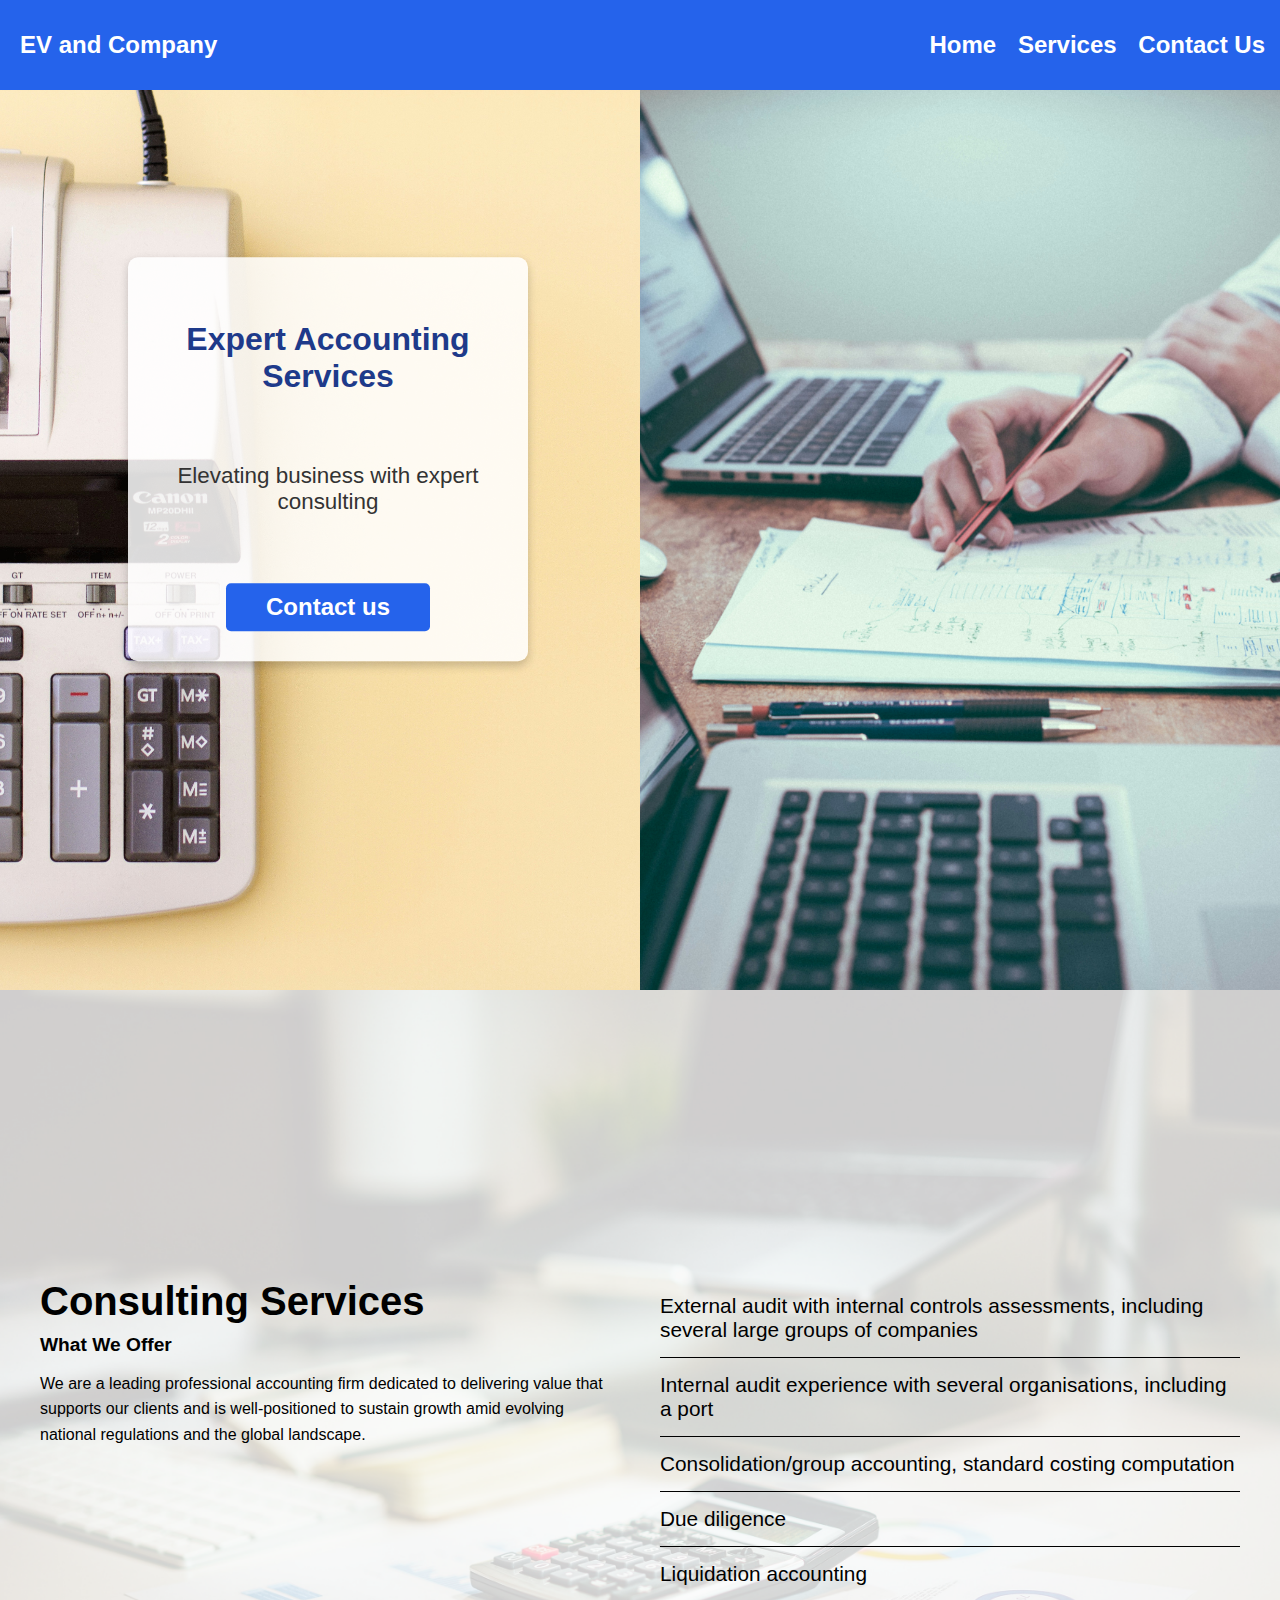
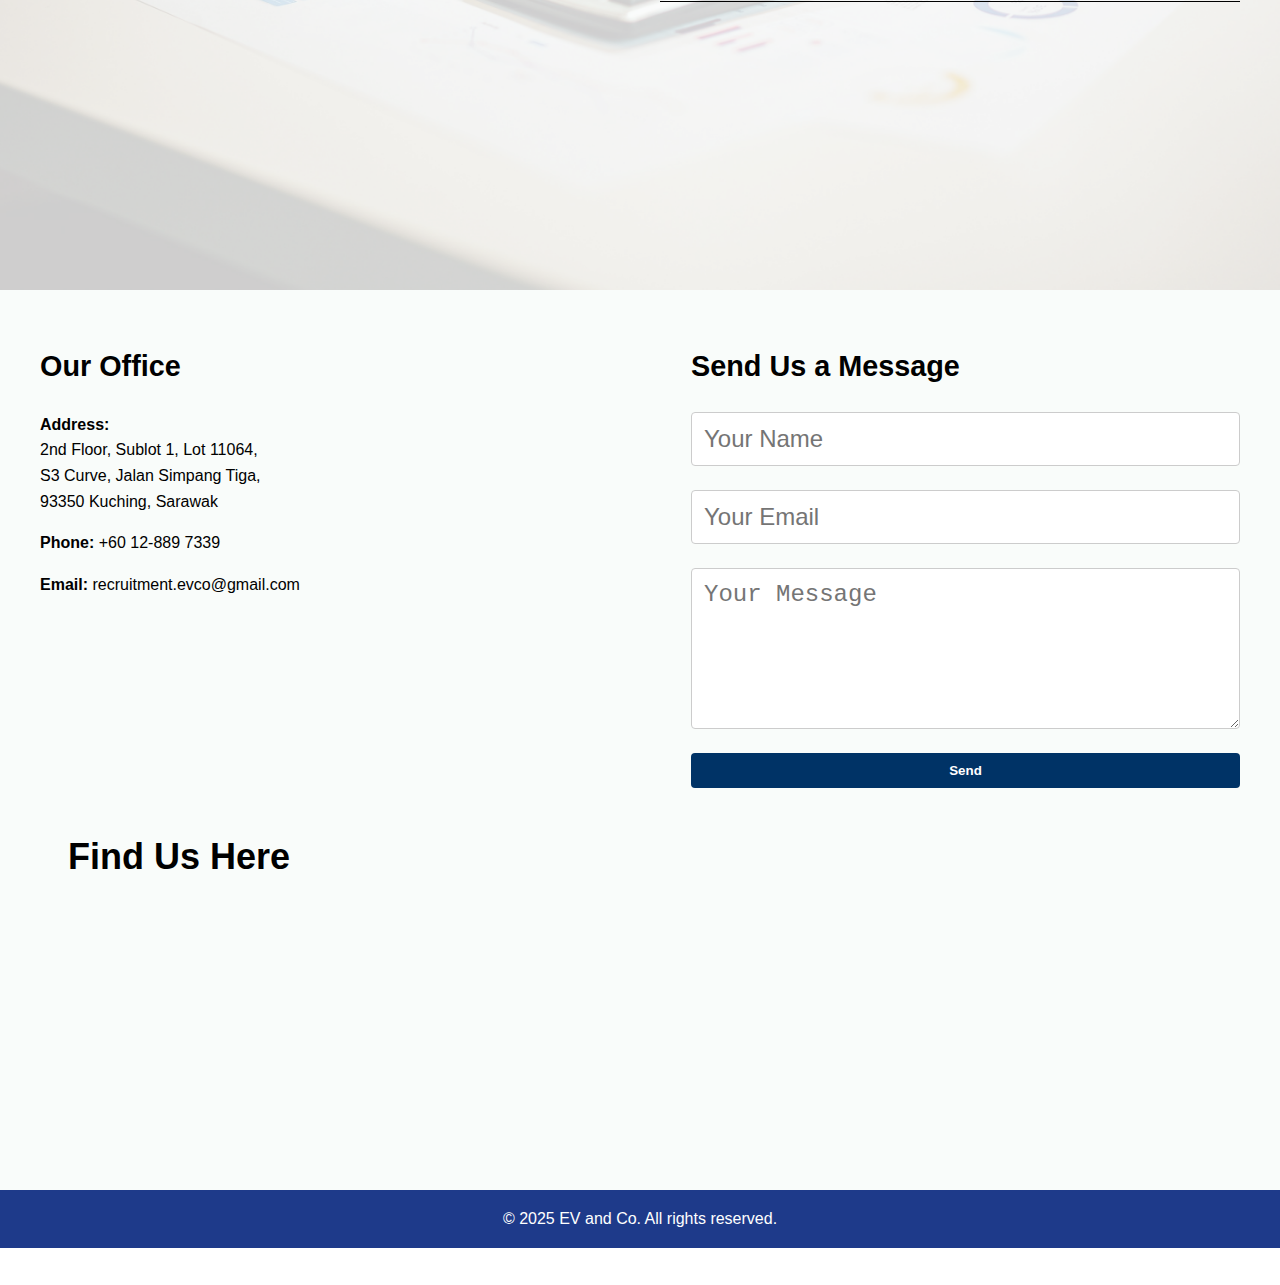
==== index.html @ e8ae7512 "Update index.html" ====
<!DOCTYPE html>
<html lang="en">
<head>
  <meta charset="UTF-8" />
  <meta name="viewport" content="width=device-width, initial-scale=1.0" />
  <title>EV and Co</title>
  <link rel="stylesheet" href="styles.css" />
</head>
<body>

<div class="header">
    <div class="brand">EV and Company</div>
    <div style="flex-grow: 1; display: flex; align-items: center; justify-content: center;"></div>
    <nav>
        <a href="#home" style="margin-right: 15px;">Home</a>
        <a href="#services" style="margin-right: 15px;">Services</a>
        <a href="#contact" style="margin-right: 15px;">Contact Us</a>
    </nav>
</div>

<div id="home" class="section section1">
    <div class="section1-content">
      <h1>Expert Accounting Services</h1>
      <p>Elevating business with expert consulting</p>
      <a href="#contact" class="button">Contact us</a>
    </div>
  </div>


<div id="services" class="section section2">

  <div class="services-container">
    <div class="services-left">
      <h2>Consulting Services</h2>
      <h4>What We Offer</h4>
      <p>
        We are a leading professional accounting firm dedicated to delivering value that supports our 
        clients and is well-positioned to sustain growth amid evolving national regulations and the global landscape.
      </p>
    </div>

    <div class="services-right">
      <div class="service-item">External audit with internal controls assessments, including several large groups of companies</div>
      <div class="service-item">Internal audit experience with several organisations, including a port</div>
      <div class="service-item">Consolidation/group accounting, standard costing computation</div>
      <div class="service-item">Due diligence</div>
      <div class="service-item">Liquidation accounting</div>
    </div>
  </div>
</div>

<div id="contact" class="section section3">
  <section class="contact-container">
    <div class="contact-info">
      <h2>Our Office</h2>
      <p><strong>Address:</strong><br>
      2nd Floor, Sublot 1, Lot 11064,<br>
      S3 Curve, Jalan Simpang Tiga,<br>
      93350 Kuching, Sarawak</p>
      <p><strong>Phone:</strong> +60 12-889 7339</p>
      <p><strong>Email:</strong> recruitment.evco@gmail.com</p>
    </div>

    <div class="contact-form">
      <h2>Send Us a Message</h2>
      <form target="_blank" action="https://formsubmit.co/734df38cb997b7d463768e163d2e20a8" method="POST">
        <!--honeypot-->
        <input type="text" name="_honey" style="display:none;">
        <!--disable captcha-->
        <input type="hidden" name="_next" value="/">
        
        <input type="hidden" name="_captcha" value="false">
        <input type="text" name="name" class="form-control" placeholder="Your Name" required>
        <input type="email" name="email" class="form-control" placeholder="Your Email" required>
        <textarea name="message" rows="5" class="form-control" placeholder="Your Message" required></textarea>
        <button type="submit">Send</button>
      </form>
    </div>
  </section>

  <section style="padding: 2em; width: 100%;">
    <h2>Find Us Here</h2>
    <iframe 
      src="https://www.google.com/maps/embed?pb=!1m18!1m12!1m3!1d3988.3783473060157!2d110.3546988!3d1.5393994000000002!2m3!1f0!2f0!3f0!3m2!1i1024!2i768!4f13.1!3m3!1m2!1s0x31fba79f5593677b%3A0x28e60240facee569!2sE.V.%20and%20Company%20Chartered%20Accountants%20(NF1266%20or%20Bnr%2099688)!5e0!3m2!1sen!2smy!4v1744379084674!5m2!1sen!2smy">
    </iframe>
  </section>
</div>


<div class="footer">
    &copy; 2025 EV and Co. All rights reserved.
</div>

</body>
</html>
---- styles.css ----
* {
      margin: 0;
      padding: 0;
      box-sizing: border-box;
    }

    body {
      font-family: sans-serif;
    }

    .header {
      height: 10vh;
      background-color: #2563eb; 
      color: white;
      align-items: center;
      display: flex; 
      justify-content: space-between; 
      font-size: 1.5rem;
      font-weight: bold;
    }
    .brand {
        font-weight: bold;
        margin-left: 20px;
      }
    .header nav a {
        color: white;
        text-decoration: none;
        font-size: 1.5rem;
    }
      
    .header nav a:hover {
        text-decoration: underline; 
    }


    .section {
      height: 100vh;
      display: flex;
      align-items: center;
      justify-content: center;
      font-size: 1.5rem;
    }

    .section1 {
        position: relative;
        height: 100vh;
        display: flex;
        align-items: center;
        justify-content: flex-start;
        overflow: hidden;
      }
      
      .section1::before,
      .section1::after {
        content: "";
        position: absolute;
        top: 0;
        width: 50%;
        height: 100%;
        background-size: cover;
        background-position: center;
        background-repeat: no-repeat;
        z-index: 0;
      }
      
      .section1::before {
        left: 0;
        background-image: url('img/calc.jpg');
      }
      
      .section1::after {
        right: 0;
        background-image: url('img/pic1.jpg');
      }
      
      .section1-content {
        position: absolute;
        left: 10%;
        top: 50%;
        transform: translateY(-70%);
        background-color: rgba(255, 255, 255, 0.85);
        padding: 30px;
        max-width: 400px;
        border-radius: 10px;
        box-shadow: 0 4px 10px rgba(0, 0, 0, 0.2);
        text-align: center;
        z-index: 1;
      }
      
      .section1-content h1 {
        font-size: 2rem;
        margin-top: 10%;
        margin-bottom: 20%;
        color: #1e3a8a;
      }
      
      .section1-content p {
        font-size: 1.4rem;
        margin-bottom: 20%;
        color: #333;
      }
      
      .section1-content a.button {
        display: inline-block;
        background-color: #2563eb;
        color: white;
        padding: 10px 40px;
        text-decoration: none;
        border-radius: 5px;
        font-weight: bold;
        transition: background-color 0.3s ease;
      }
      
      .section1-content a.button:hover {
        background-color: #1d4ed8;
      }
      

      .section2 {
        background-image: url('img/calc30.png');
        display: flex;
        background-size: cover;
        background-position: center;
        background-repeat: no-repeat;
        justify-content: center;
        padding: 60px 20px;
      }
      
      .services-container {
        display: flex;
        flex-wrap: wrap;
        max-width: 1200px;
        width: 100%;
        gap: 40px;
      }
      
      .services-left {
        flex: 1;
        min-width: 300px;
      }
      
      .services-left h2 {
        font-size: 2.5rem;
        margin-bottom: 10px;
      }
      
      .services-left h4 {
        margin-bottom: 15px;
        font-weight: 600;
        font-size: 1.2rem;
      }
      
      .services-left p {
        font-size: 1rem;
        line-height: 1.6;
      }
      
      .services-right {
        flex: 1;
        min-width: 300px;
        display: flex;
        flex-direction: column;
        justify-content: center;
      }
      
      .service-item {
        font-size: 1.3rem;
        font-weight: 500;
        padding: 15px 0;
        border-bottom: 1px solid #000;
      }

      .section3 {
        background-color: #f9fcfa;
        padding: 60px 20px;
        display: flex;
        flex-direction: column;
        align-items: center;
        justify-content: flex-start;
      }
      
      
      .contact-container {
        display: flex;
        flex-wrap: wrap;
        gap: 3em;
        max-width: 1200px;
        width: 100%;
        margin: 0 auto;
      }
      
      .contact-info {
        flex: 1;
        min-width: 300px;
      }
      
      .contact-info h2 {
        font-size: 1.8rem;
        margin-bottom: 1em;
      }
      
      .contact-info p {
        font-size: 1rem;
        line-height: 1.6;
        margin-bottom: 1em;
      }
      
      .contact-form {
        flex: 1;
        min-width: 300px;
        display: flex;
        flex-direction: column;
        align-items: flex-start;
        padding-left: 30px;
      }
      
      .contact-form h2 {
        font-size: 1.8rem;
        margin-bottom: 1em;
        align-self: flex-start;
      }
      
      .contact-form form {
        width: 100%;
        display: flex;
        flex-direction: column;
      }
      
      .contact-form input,
      .contact-form textarea {
        padding: 0.5em;
        margin-bottom: 1em;
        border: 1px solid #ccc;
        border-radius: 4px;
        font-size: 1em;
        width: 100%;
      }
      
      .contact-form button {
        padding: 0.75em;
        background-color: #003366;
        color: white;
        border: none;
        border-radius: 4px;
        font-weight: bold;
        cursor: pointer;
        transition: background-color 0.3s;
      }
      
      .contact-form button:hover {
        background-color: #00509e;
      }
      
      .section3 iframe {
        margin-top: 2em;
        border: 0;
        width: 100%;
        height: 300px;
      }

    .footer {
        text-align: center;
        padding: 20px;
        background-color: #1e3a8a; 
        color: white;
        font-size: 1rem;
      }
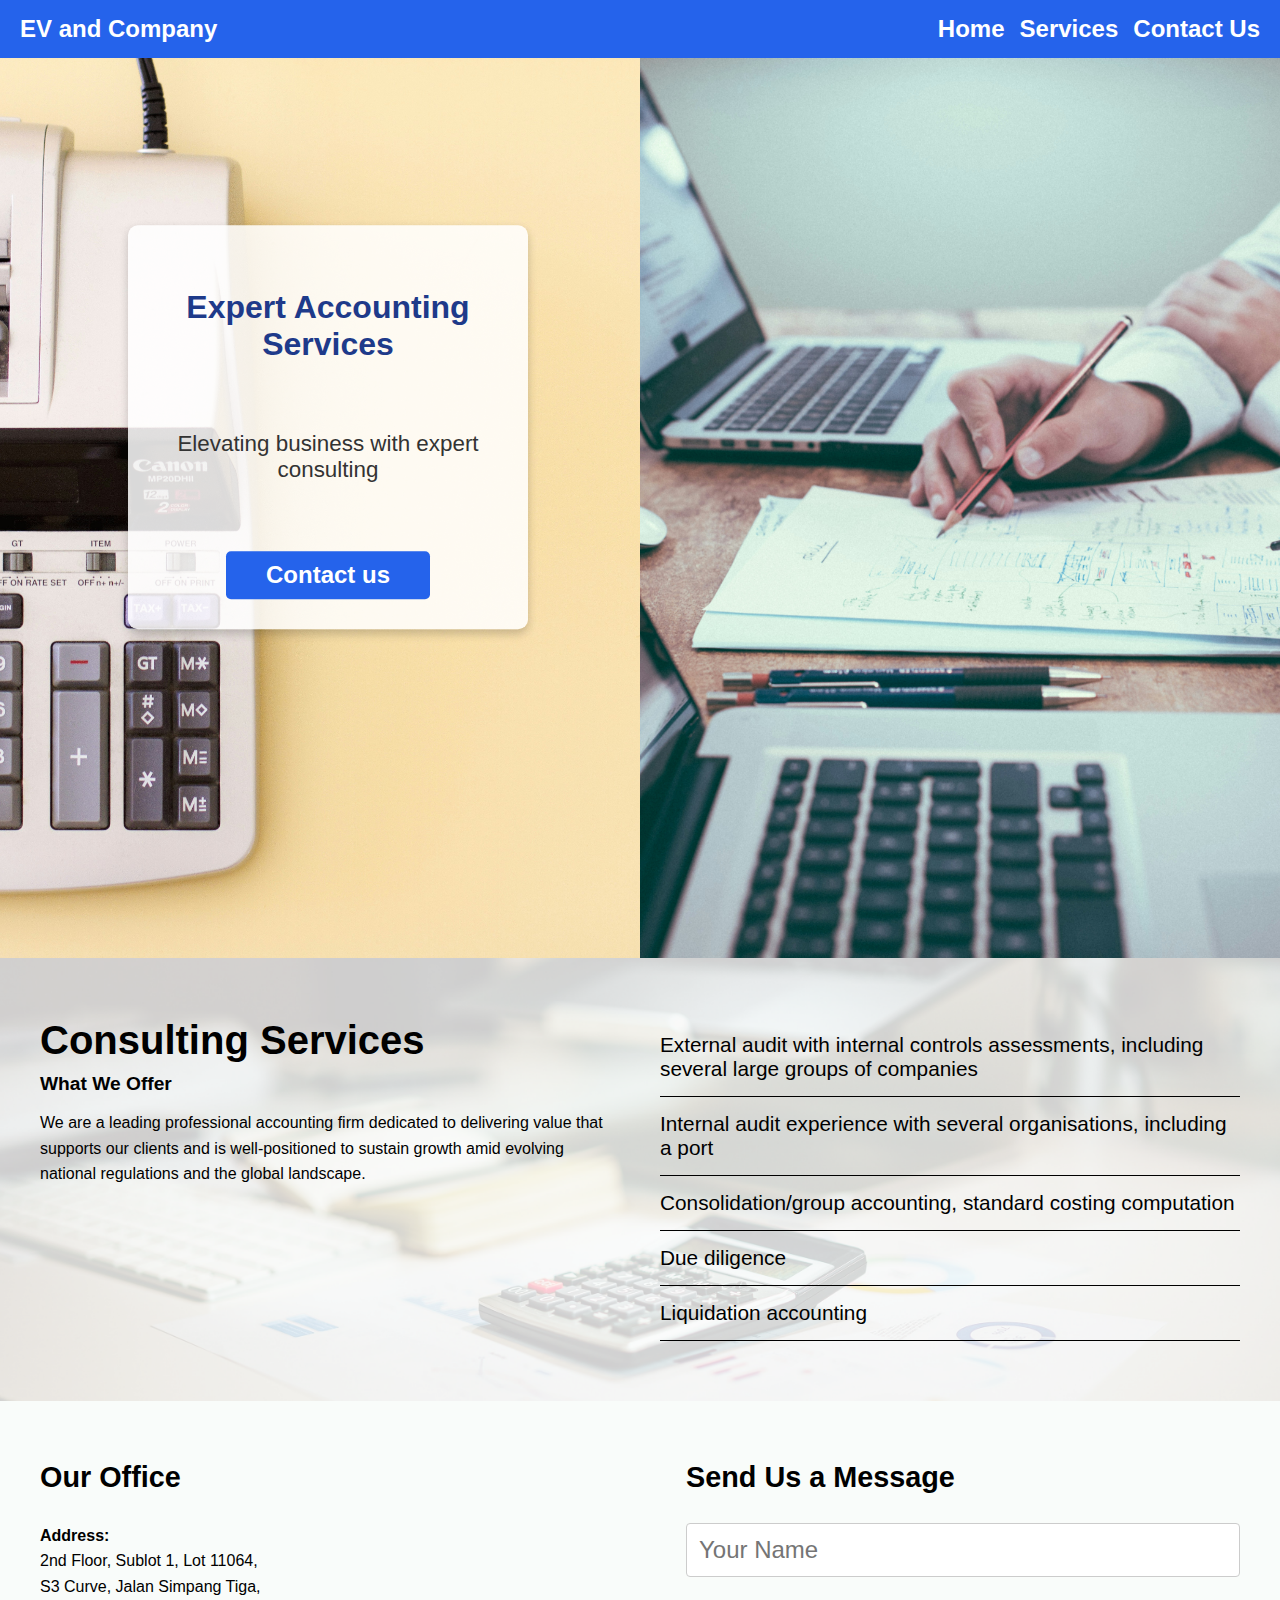
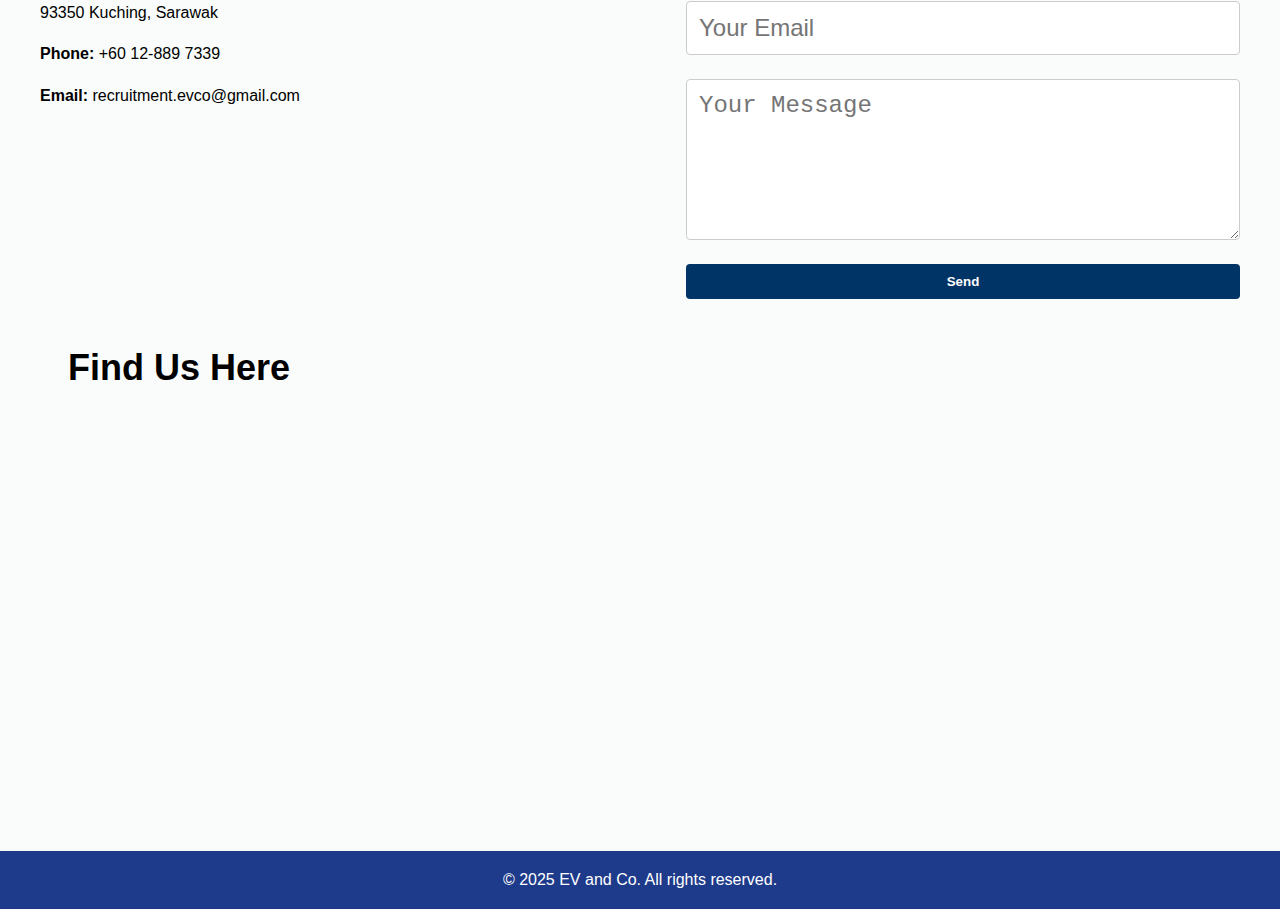
==== commit abd062e8: "Add files via upload" ====
--- a/index.html
+++ b/index.html
@@ -9,26 +9,25 @@
 <body>
 
 <div class="header">
-    <div class="brand">EV and Company</div>
-    <div style="flex-grow: 1; display: flex; align-items: center; justify-content: center;"></div>
-    <nav>
-        <a href="#home" style="margin-right: 15px;">Home</a>
-        <a href="#services" style="margin-right: 15px;">Services</a>
-        <a href="#contact" style="margin-right: 15px;">Contact Us</a>
-    </nav>
+  <div class="brand">EV and Company</div>
+  <input type="checkbox" id="menu-toggle" />
+  <label for="menu-toggle" class="menu-icon">&#9776;</label>
+  <nav class="navbar">
+    <a href="#home">Home</a>
+    <a href="#services">Services</a>
+    <a href="#contact">Contact Us</a>
+  </nav>
 </div>
 
 <div id="home" class="section section1">
-    <div class="section1-content">
-      <h1>Expert Accounting Services</h1>
-      <p>Elevating business with expert consulting</p>
-      <a href="#contact" class="button">Contact us</a>
-    </div>
+  <div class="section1-content">
+    <h1>Expert Accounting Services</h1>
+    <p>Elevating business with expert consulting</p>
+    <a href="#contact" class="button">Contact us</a>
   </div>
-
+</div>
 
 <div id="services" class="section section2">
-
   <div class="services-container">
     <div class="services-left">
       <h2>Consulting Services</h2>
@@ -38,7 +37,6 @@
         clients and is well-positioned to sustain growth amid evolving national regulations and the global landscape.
       </p>
     </div>
-
     <div class="services-right">
       <div class="service-item">External audit with internal controls assessments, including several large groups of companies</div>
       <div class="service-item">Internal audit experience with several organisations, including a port</div>
@@ -64,11 +62,8 @@
     <div class="contact-form">
       <h2>Send Us a Message</h2>
       <form target="_blank" action="https://formsubmit.co/734df38cb997b7d463768e163d2e20a8" method="POST">
-        <!--honeypot-->
         <input type="text" name="_honey" style="display:none;">
-        <!--disable captcha-->
-        <input type="hidden" name="_next" value="/">
-        
+        <input type="hidden" name="_next" value="https://hakimilolw.github.io/TestWEb/">
         <input type="hidden" name="_captcha" value="false">
         <input type="text" name="name" class="form-control" placeholder="Your Name" required>
         <input type="email" name="email" class="form-control" placeholder="Your Email" required>
@@ -86,9 +81,8 @@
   </section>
 </div>
 
-
 <div class="footer">
-    &copy; 2025 EV and Co. All rights reserved.
+  &copy; 2025 EV and Co. All rights reserved.
 </div>
 
 </body>
--- a/styles.css
+++ b/styles.css
@@ -1,269 +1,363 @@
-
-    * {
-      margin: 0;
-      padding: 0;
-      box-sizing: border-box;
-    }
-
-    body {
-      font-family: sans-serif;
-    }
-
-    .header {
-      height: 10vh;
-      background-color: #2563eb; 
-      color: white;
-      align-items: center;
-      display: flex; 
-      justify-content: space-between; 
-      font-size: 1.5rem;
-      font-weight: bold;
-    }
-    .brand {
-        font-weight: bold;
-        margin-left: 20px;
-      }
-    .header nav a {
-        color: white;
-        text-decoration: none;
-        font-size: 1.5rem;
-    }
-      
-    .header nav a:hover {
-        text-decoration: underline; 
-    }
-
-
-    .section {
-      height: 100vh;
-      display: flex;
-      align-items: center;
-      justify-content: center;
-      font-size: 1.5rem;
-    }
-
-    .section1 {
-        position: relative;
-        height: 100vh;
-        display: flex;
-        align-items: center;
-        justify-content: flex-start;
-        overflow: hidden;
-      }
-      
-      .section1::before,
-      .section1::after {
-        content: "";
-        position: absolute;
-        top: 0;
-        width: 50%;
-        height: 100%;
-        background-size: cover;
-        background-position: center;
-        background-repeat: no-repeat;
-        z-index: 0;
-      }
-      
-      .section1::before {
-        left: 0;
-        background-image: url('img/calc.jpg');
-      }
-      
-      .section1::after {
-        right: 0;
-        background-image: url('img/pic1.jpg');
-      }
-      
-      .section1-content {
-        position: absolute;
-        left: 10%;
-        top: 50%;
-        transform: translateY(-70%);
-        background-color: rgba(255, 255, 255, 0.85);
-        padding: 30px;
-        max-width: 400px;
-        border-radius: 10px;
-        box-shadow: 0 4px 10px rgba(0, 0, 0, 0.2);
-        text-align: center;
-        z-index: 1;
-      }
-      
-      .section1-content h1 {
-        font-size: 2rem;
-        margin-top: 10%;
-        margin-bottom: 20%;
-        color: #1e3a8a;
-      }
-      
-      .section1-content p {
-        font-size: 1.4rem;
-        margin-bottom: 20%;
-        color: #333;
-      }
-      
-      .section1-content a.button {
-        display: inline-block;
-        background-color: #2563eb;
-        color: white;
-        padding: 10px 40px;
-        text-decoration: none;
-        border-radius: 5px;
-        font-weight: bold;
-        transition: background-color 0.3s ease;
-      }
-      
-      .section1-content a.button:hover {
-        background-color: #1d4ed8;
-      }
-      
-
-      .section2 {
-        background-image: url('img/calc30.png');
-        display: flex;
-        background-size: cover;
-        background-position: center;
-        background-repeat: no-repeat;
-        justify-content: center;
-        padding: 60px 20px;
-      }
-      
-      .services-container {
-        display: flex;
-        flex-wrap: wrap;
-        max-width: 1200px;
-        width: 100%;
-        gap: 40px;
-      }
-      
-      .services-left {
-        flex: 1;
-        min-width: 300px;
-      }
-      
-      .services-left h2 {
-        font-size: 2.5rem;
-        margin-bottom: 10px;
-      }
-      
-      .services-left h4 {
-        margin-bottom: 15px;
-        font-weight: 600;
-        font-size: 1.2rem;
-      }
-      
-      .services-left p {
-        font-size: 1rem;
-        line-height: 1.6;
-      }
-      
-      .services-right {
-        flex: 1;
-        min-width: 300px;
-        display: flex;
-        flex-direction: column;
-        justify-content: center;
-      }
-      
-      .service-item {
-        font-size: 1.3rem;
-        font-weight: 500;
-        padding: 15px 0;
-        border-bottom: 1px solid #000;
-      }
-
-      .section3 {
-        background-color: #f9fcfa;
-        padding: 60px 20px;
-        display: flex;
-        flex-direction: column;
-        align-items: center;
-        justify-content: flex-start;
-      }
-      
-      
-      .contact-container {
-        display: flex;
-        flex-wrap: wrap;
-        gap: 3em;
-        max-width: 1200px;
-        width: 100%;
-        margin: 0 auto;
-      }
-      
-      .contact-info {
-        flex: 1;
-        min-width: 300px;
-      }
-      
-      .contact-info h2 {
-        font-size: 1.8rem;
-        margin-bottom: 1em;
-      }
-      
-      .contact-info p {
-        font-size: 1rem;
-        line-height: 1.6;
-        margin-bottom: 1em;
-      }
-      
-      .contact-form {
-        flex: 1;
-        min-width: 300px;
-        display: flex;
-        flex-direction: column;
-        align-items: flex-start;
-        padding-left: 30px;
-      }
-      
-      .contact-form h2 {
-        font-size: 1.8rem;
-        margin-bottom: 1em;
-        align-self: flex-start;
-      }
-      
-      .contact-form form {
-        width: 100%;
-        display: flex;
-        flex-direction: column;
-      }
-      
-      .contact-form input,
-      .contact-form textarea {
-        padding: 0.5em;
-        margin-bottom: 1em;
-        border: 1px solid #ccc;
-        border-radius: 4px;
-        font-size: 1em;
-        width: 100%;
-      }
-      
-      .contact-form button {
-        padding: 0.75em;
-        background-color: #003366;
-        color: white;
-        border: none;
-        border-radius: 4px;
-        font-weight: bold;
-        cursor: pointer;
-        transition: background-color 0.3s;
-      }
-      
-      .contact-form button:hover {
-        background-color: #00509e;
-      }
-      
-      .section3 iframe {
-        margin-top: 2em;
-        border: 0;
-        width: 100%;
-        height: 300px;
-      }
-
-    .footer {
-        text-align: center;
-        padding: 20px;
-        background-color: #1e3a8a; 
-        color: white;
-        font-size: 1rem;
-      }
-    +* {
+  margin: 0;
+  padding: 0;
+  box-sizing: border-box;
+}
+
+body {
+  font-family: sans-serif;
+}
+
+.header {
+  background-color: #2563eb; 
+  color: white;
+  align-items: center;
+  display: flex; 
+  justify-content: space-between; 
+  font-size: 1.5rem;
+  font-weight: bold;
+  padding: 15px 20px;
+  position: relative;
+}
+
+.brand {
+  font-weight: bold;
+}
+
+#menu-toggle {
+  display: none;
+}
+
+.menu-icon {
+  display: none;
+  font-size: 2rem;
+  cursor: pointer;
+}
+
+.navbar {
+  display: flex;
+  gap: 15px;
+}
+
+.navbar a {
+  color: white;
+  text-decoration: none;
+  font-size: 1.5rem;
+}
+
+.navbar a:hover {
+  text-decoration: underline; 
+}
+
+.section {
+  display: flex;
+  align-items: center;
+  justify-content: center;
+  font-size: 1.5rem;
+}
+
+.section1 {
+  position: relative;
+  height: 100vh;
+  display: flex;
+  align-items: center;
+  justify-content: flex-start;
+  overflow: hidden;
+}
+
+.section1::before,
+.section1::after {
+  content: "";
+  position: absolute;
+  top: 0;
+  width: 50%;
+  height: 100%;
+  background-size: cover;
+  background-position: center;
+  background-repeat: no-repeat;
+  z-index: 0;
+}
+
+.section1::before {
+  left: 0;
+  background-image: url('img/calc.jpg');
+}
+
+.section1::after {
+  right: 0;
+  background-image: url('img/pic1.jpg');
+}
+
+.section1-content {
+  position: absolute;
+  left: 10%;
+  top: 50%;
+  transform: translateY(-70%);
+  background-color: rgba(255, 255, 255, 0.85);
+  padding: 30px;
+  max-width: 400px;
+  border-radius: 10px;
+  box-shadow: 0 4px 10px rgba(0, 0, 0, 0.2);
+  text-align: center;
+  z-index: 1;
+}
+
+.section1-content h1 {
+  font-size: 2rem;
+  margin-top: 10%;
+  margin-bottom: 20%;
+  color: #1e3a8a;
+}
+
+.section1-content p {
+  font-size: 1.4rem;
+  margin-bottom: 20%;
+  color: #333;
+}
+
+.section1-content a.button {
+  display: inline-block;
+  background-color: #2563eb;
+  color: white;
+  padding: 10px 40px;
+  text-decoration: none;
+  border-radius: 5px;
+  font-weight: bold;
+  transition: background-color 0.3s ease;
+}
+
+.section1-content a.button:hover {
+  background-color: #1d4ed8;
+}
+
+.section2 {
+  background-image: url('img/calc30.png');
+  display: flex;
+  background-size: cover;
+  background-position: center;
+  background-repeat: no-repeat;
+  justify-content: center;
+  padding: 60px 20px;
+}
+
+.services-container {
+  display: flex;
+  flex-wrap: wrap;
+  max-width: 1200px;
+  width: 100%;
+  gap: 40px;
+}
+
+.services-left {
+  flex: 1;
+  min-width: 300px;
+}
+
+.services-left h2 {
+  font-size: 2.5rem;
+  margin-bottom: 10px;
+}
+
+.services-left h4 {
+  margin-bottom: 15px;
+  font-weight: 600;
+  font-size: 1.2rem;
+}
+
+.services-left p {
+  font-size: 1rem;
+  line-height: 1.6;
+}
+
+.services-right {
+  flex: 1;
+  min-width: 300px;
+  display: flex;
+  flex-direction: column;
+  justify-content: center;
+}
+
+.service-item {
+  font-size: 1.3rem;
+  font-weight: 500;
+  padding: 15px 0;
+  border-bottom: 1px solid #000;
+}
+
+.section3 {
+  background-color: #f9fcfa;
+  padding: 60px 20px;
+  display: flex;
+  flex-direction: column;
+  align-items: center;
+  justify-content: flex-start;
+}
+
+.contact-container {
+  display: flex;
+  flex-wrap: wrap;
+  gap: 3em;
+  max-width: 1200px;
+  width: 100%;
+  margin: 0 auto;
+}
+
+.contact-info {
+  flex: 1;
+  min-width: 300px;
+}
+
+.contact-info h2 {
+  font-size: 1.8rem;
+  margin-bottom: 1em;
+}
+
+.contact-info p {
+  font-size: 1rem;
+  line-height: 1.6;
+  margin-bottom: 1em;
+}
+
+.contact-form {
+  flex: 1;
+  min-width: 300px;
+  display: flex;
+  flex-direction: column;
+  align-items: flex-start;
+  padding-left: 20px;
+}
+
+.contact-form h2 {
+  font-size: 1.8rem;
+  margin-bottom: 1em;
+  align-self: flex-start;
+}
+
+.contact-form form {
+  width: 100%;
+  display: flex;
+  flex-direction: column;
+}
+
+.contact-form input,
+.contact-form textarea {
+  padding: 0.5em;
+  margin-bottom: 1em;
+  border: 1px solid #ccc;
+  border-radius: 4px;
+  font-size: 1em;
+  width: 100%;
+}
+
+.contact-form button {
+  padding: 0.75em;
+  background-color: #003366;
+  color: white;
+  border: none;
+  border-radius: 4px;
+  font-weight: bold;
+  cursor: pointer;
+  transition: background-color 0.3s;
+}
+
+.contact-form button:hover {
+  background-color: #00509e;
+}
+
+.section3 iframe {
+  margin-top: 2em;
+  border: 0;
+  width: 100%;
+  height: 300px;
+}
+
+.footer {
+  text-align: center;
+  padding: 20px;
+  background-color: #1e3a8a; 
+  color: white;
+  font-size: 1rem;
+}
+
+/* Responsive Styles */
+@media (max-width: 1024px) {
+  .section1-content {
+    left: 5%;
+    right: 5%;
+    transform: translateY(-50%);
+    max-width: 90%;
+    padding: 20px;
+  }
+
+  .services-container {
+    flex-direction: column;
+    align-items: center;
+  }
+
+  .contact-container {
+    flex-direction: column;
+  }
+
+  .contact-form {
+    padding-left: 0;
+  }
+
+  .section1::before,
+  .section1::after {
+    width: 100%;
+    height: 50%;
+  }
+
+  .section1::after {
+    top: auto;
+    bottom: 0;
+  }
+}
+
+@media (max-width: 768px) {
+  .menu-icon {
+    display: block;
+  }
+
+  .navbar {
+    display: none;
+    flex-direction: column;
+    background-color: #2563eb;
+    width: 100%;
+    text-align: center;
+    padding: 10px 0;
+  }
+
+  #menu-toggle:checked + .menu-icon + .navbar {
+    display: flex;
+  }
+
+  .navbar a {
+    padding: 10px;
+    border-top: 1px solid rgba(255, 255, 255, 0.2);
+    font-size: 1.2rem;
+  }
+}
+
+@media (max-width: 600px) {
+  .section1-content h1 {
+    font-size: 1.5rem;
+  }
+
+  .section1-content p {
+    font-size: 1rem;
+  }
+
+  .service-item {
+    font-size: 1rem;
+  }
+
+  .contact-info h2,
+  .contact-form h2 {
+    font-size: 1.5rem;
+  }
+
+  .footer {
+    font-size: 0.9rem;
+  }
+}
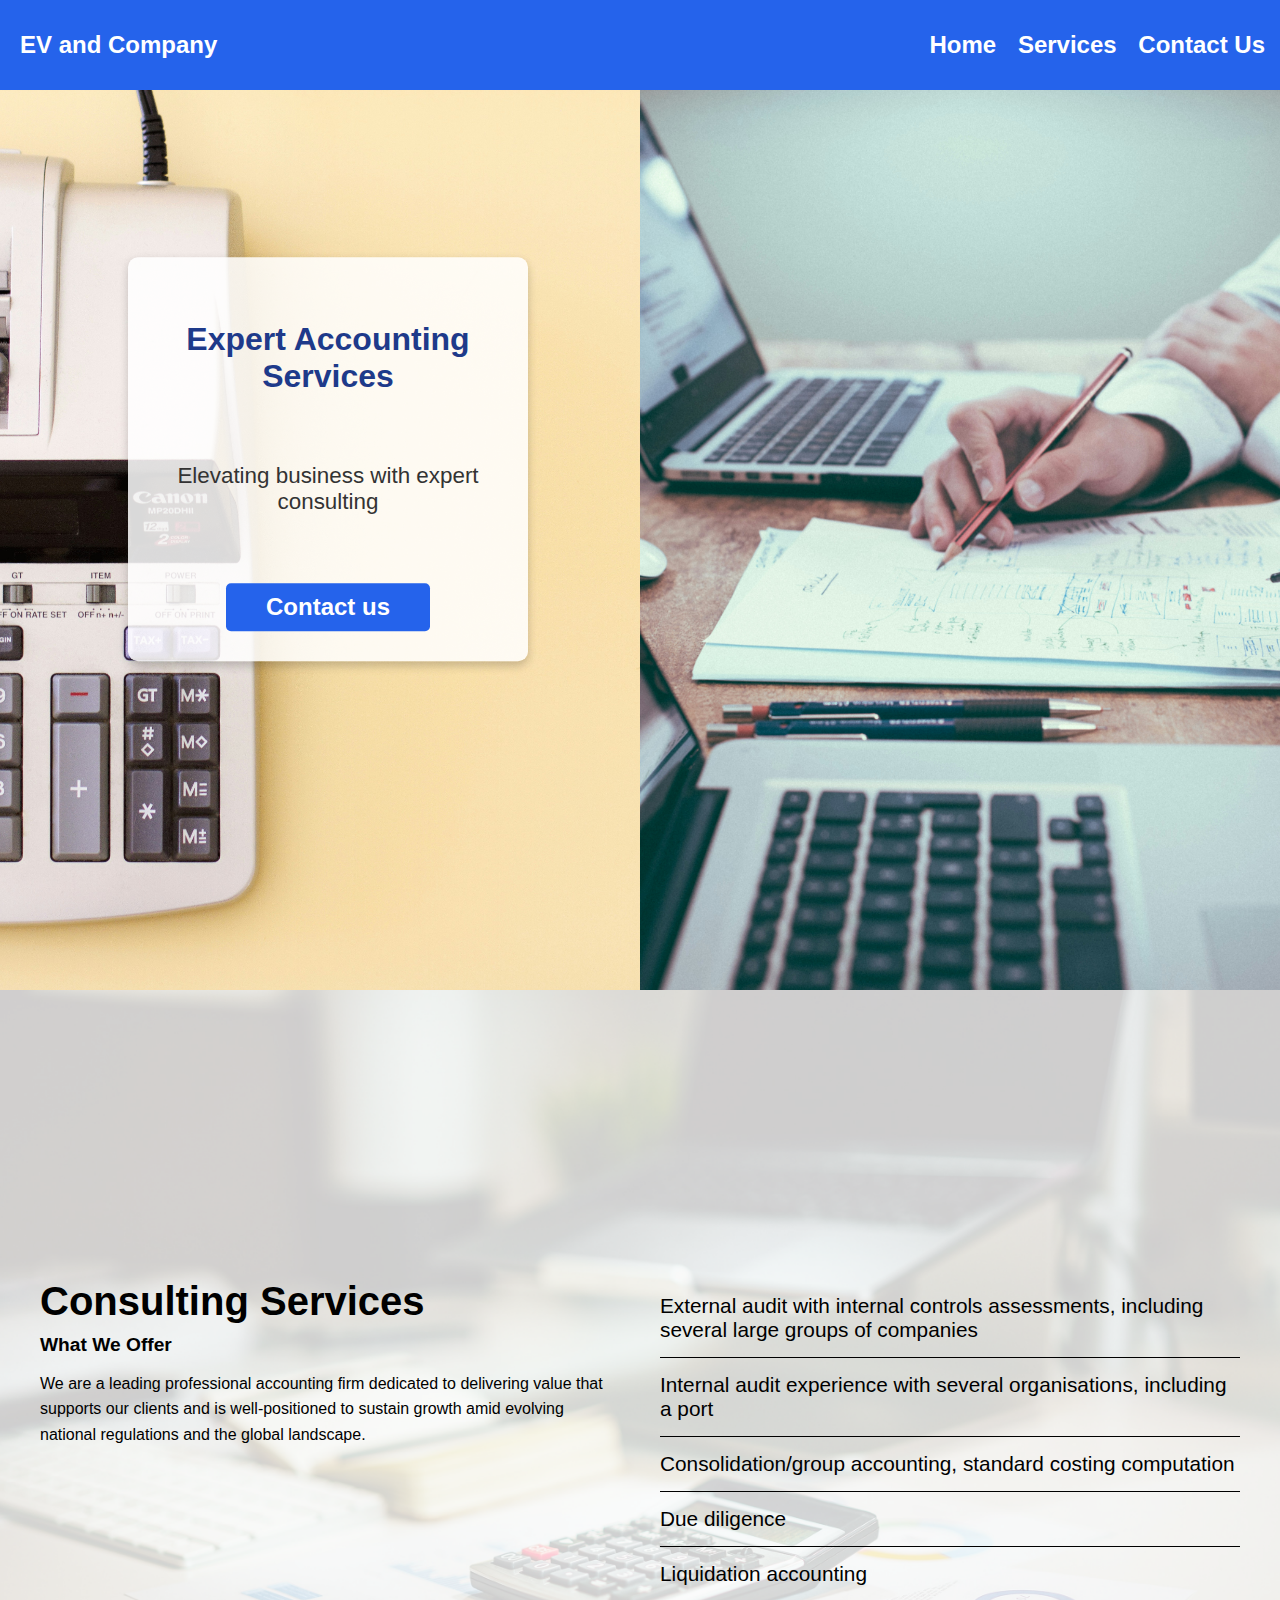
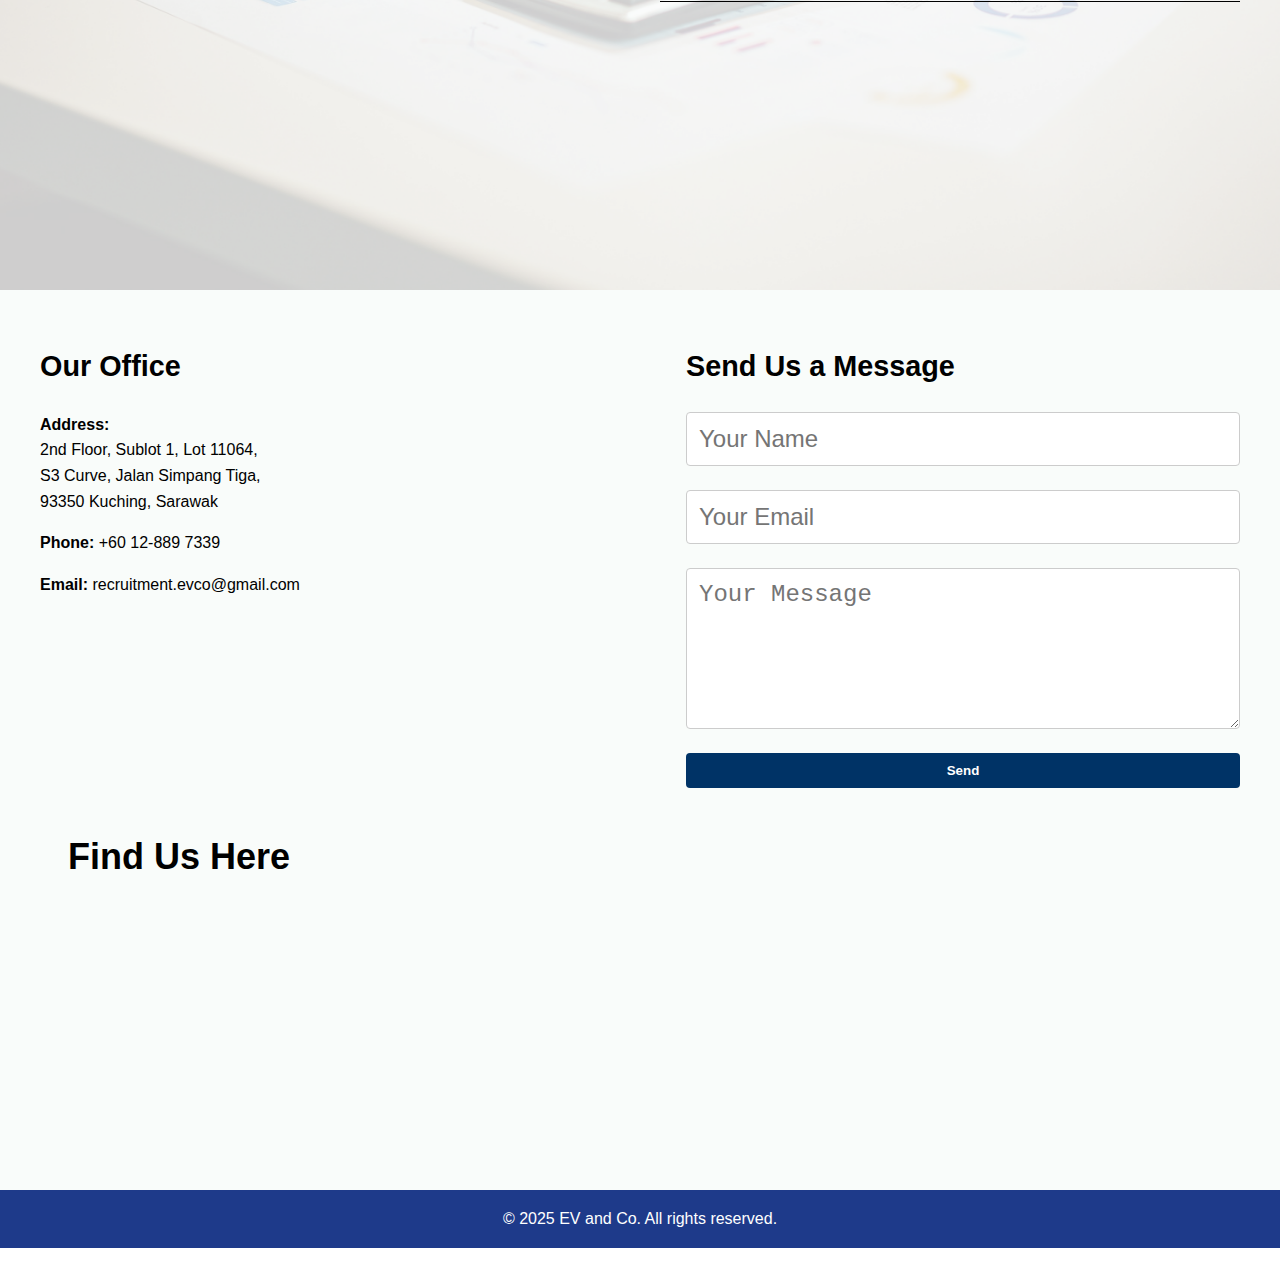
==== commit 67381908: "Add files via upload" ====
--- a/index.html
+++ b/index.html
@@ -9,25 +9,26 @@
 <body>
 
 <div class="header">
-  <div class="brand">EV and Company</div>
-  <input type="checkbox" id="menu-toggle" />
-  <label for="menu-toggle" class="menu-icon">&#9776;</label>
-  <nav class="navbar">
-    <a href="#home">Home</a>
-    <a href="#services">Services</a>
-    <a href="#contact">Contact Us</a>
-  </nav>
+    <div class="brand">EV and Company</div>
+    <div style="flex-grow: 1; display: flex; align-items: center; justify-content: center;"></div>
+    <nav>
+        <a href="#home" style="margin-right: 15px;">Home</a>
+        <a href="#services" style="margin-right: 15px;">Services</a>
+        <a href="#contact" style="margin-right: 15px;">Contact Us</a>
+    </nav>
 </div>
 
 <div id="home" class="section section1">
-  <div class="section1-content">
-    <h1>Expert Accounting Services</h1>
-    <p>Elevating business with expert consulting</p>
-    <a href="#contact" class="button">Contact us</a>
+    <div class="section1-content">
+      <h1>Expert Accounting Services</h1>
+      <p>Elevating business with expert consulting</p>
+      <a href="#contact" class="button">Contact us</a>
+    </div>
   </div>
-</div>
+
 
 <div id="services" class="section section2">
+
   <div class="services-container">
     <div class="services-left">
       <h2>Consulting Services</h2>
@@ -37,6 +38,7 @@
         clients and is well-positioned to sustain growth amid evolving national regulations and the global landscape.
       </p>
     </div>
+
     <div class="services-right">
       <div class="service-item">External audit with internal controls assessments, including several large groups of companies</div>
       <div class="service-item">Internal audit experience with several organisations, including a port</div>
@@ -62,8 +64,11 @@
     <div class="contact-form">
       <h2>Send Us a Message</h2>
       <form target="_blank" action="https://formsubmit.co/734df38cb997b7d463768e163d2e20a8" method="POST">
+        <!--honeypot-->
         <input type="text" name="_honey" style="display:none;">
+        <!--disable captcha-->
         <input type="hidden" name="_next" value="https://hakimilolw.github.io/TestWEb/">
+
         <input type="hidden" name="_captcha" value="false">
         <input type="text" name="name" class="form-control" placeholder="Your Name" required>
         <input type="email" name="email" class="form-control" placeholder="Your Email" required>
@@ -81,8 +86,9 @@
   </section>
 </div>
 
+
 <div class="footer">
-  &copy; 2025 EV and Co. All rights reserved.
+    &copy; 2025 EV and Co. All rights reserved.
 </div>
 
 </body>
--- a/styles.css
+++ b/styles.css
@@ -1,363 +1,269 @@
-* {
-  margin: 0;
-  padding: 0;
-  box-sizing: border-box;
-}
-
-body {
-  font-family: sans-serif;
-}
-
-.header {
-  background-color: #2563eb; 
-  color: white;
-  align-items: center;
-  display: flex; 
-  justify-content: space-between; 
-  font-size: 1.5rem;
-  font-weight: bold;
-  padding: 15px 20px;
-  position: relative;
-}
-
-.brand {
-  font-weight: bold;
-}
-
-#menu-toggle {
-  display: none;
-}
-
-.menu-icon {
-  display: none;
-  font-size: 2rem;
-  cursor: pointer;
-}
-
-.navbar {
-  display: flex;
-  gap: 15px;
-}
-
-.navbar a {
-  color: white;
-  text-decoration: none;
-  font-size: 1.5rem;
-}
-
-.navbar a:hover {
-  text-decoration: underline; 
-}
-
-.section {
-  display: flex;
-  align-items: center;
-  justify-content: center;
-  font-size: 1.5rem;
-}
-
-.section1 {
-  position: relative;
-  height: 100vh;
-  display: flex;
-  align-items: center;
-  justify-content: flex-start;
-  overflow: hidden;
-}
-
-.section1::before,
-.section1::after {
-  content: "";
-  position: absolute;
-  top: 0;
-  width: 50%;
-  height: 100%;
-  background-size: cover;
-  background-position: center;
-  background-repeat: no-repeat;
-  z-index: 0;
-}
-
-.section1::before {
-  left: 0;
-  background-image: url('img/calc.jpg');
-}
-
-.section1::after {
-  right: 0;
-  background-image: url('img/pic1.jpg');
-}
-
-.section1-content {
-  position: absolute;
-  left: 10%;
-  top: 50%;
-  transform: translateY(-70%);
-  background-color: rgba(255, 255, 255, 0.85);
-  padding: 30px;
-  max-width: 400px;
-  border-radius: 10px;
-  box-shadow: 0 4px 10px rgba(0, 0, 0, 0.2);
-  text-align: center;
-  z-index: 1;
-}
-
-.section1-content h1 {
-  font-size: 2rem;
-  margin-top: 10%;
-  margin-bottom: 20%;
-  color: #1e3a8a;
-}
-
-.section1-content p {
-  font-size: 1.4rem;
-  margin-bottom: 20%;
-  color: #333;
-}
-
-.section1-content a.button {
-  display: inline-block;
-  background-color: #2563eb;
-  color: white;
-  padding: 10px 40px;
-  text-decoration: none;
-  border-radius: 5px;
-  font-weight: bold;
-  transition: background-color 0.3s ease;
-}
-
-.section1-content a.button:hover {
-  background-color: #1d4ed8;
-}
-
-.section2 {
-  background-image: url('img/calc30.png');
-  display: flex;
-  background-size: cover;
-  background-position: center;
-  background-repeat: no-repeat;
-  justify-content: center;
-  padding: 60px 20px;
-}
-
-.services-container {
-  display: flex;
-  flex-wrap: wrap;
-  max-width: 1200px;
-  width: 100%;
-  gap: 40px;
-}
-
-.services-left {
-  flex: 1;
-  min-width: 300px;
-}
-
-.services-left h2 {
-  font-size: 2.5rem;
-  margin-bottom: 10px;
-}
-
-.services-left h4 {
-  margin-bottom: 15px;
-  font-weight: 600;
-  font-size: 1.2rem;
-}
-
-.services-left p {
-  font-size: 1rem;
-  line-height: 1.6;
-}
-
-.services-right {
-  flex: 1;
-  min-width: 300px;
-  display: flex;
-  flex-direction: column;
-  justify-content: center;
-}
-
-.service-item {
-  font-size: 1.3rem;
-  font-weight: 500;
-  padding: 15px 0;
-  border-bottom: 1px solid #000;
-}
-
-.section3 {
-  background-color: #f9fcfa;
-  padding: 60px 20px;
-  display: flex;
-  flex-direction: column;
-  align-items: center;
-  justify-content: flex-start;
-}
-
-.contact-container {
-  display: flex;
-  flex-wrap: wrap;
-  gap: 3em;
-  max-width: 1200px;
-  width: 100%;
-  margin: 0 auto;
-}
-
-.contact-info {
-  flex: 1;
-  min-width: 300px;
-}
-
-.contact-info h2 {
-  font-size: 1.8rem;
-  margin-bottom: 1em;
-}
-
-.contact-info p {
-  font-size: 1rem;
-  line-height: 1.6;
-  margin-bottom: 1em;
-}
-
-.contact-form {
-  flex: 1;
-  min-width: 300px;
-  display: flex;
-  flex-direction: column;
-  align-items: flex-start;
-  padding-left: 20px;
-}
-
-.contact-form h2 {
-  font-size: 1.8rem;
-  margin-bottom: 1em;
-  align-self: flex-start;
-}
-
-.contact-form form {
-  width: 100%;
-  display: flex;
-  flex-direction: column;
-}
-
-.contact-form input,
-.contact-form textarea {
-  padding: 0.5em;
-  margin-bottom: 1em;
-  border: 1px solid #ccc;
-  border-radius: 4px;
-  font-size: 1em;
-  width: 100%;
-}
-
-.contact-form button {
-  padding: 0.75em;
-  background-color: #003366;
-  color: white;
-  border: none;
-  border-radius: 4px;
-  font-weight: bold;
-  cursor: pointer;
-  transition: background-color 0.3s;
-}
-
-.contact-form button:hover {
-  background-color: #00509e;
-}
-
-.section3 iframe {
-  margin-top: 2em;
-  border: 0;
-  width: 100%;
-  height: 300px;
-}
-
-.footer {
-  text-align: center;
-  padding: 20px;
-  background-color: #1e3a8a; 
-  color: white;
-  font-size: 1rem;
-}
-
-/* Responsive Styles */
-@media (max-width: 1024px) {
-  .section1-content {
-    left: 5%;
-    right: 5%;
-    transform: translateY(-50%);
-    max-width: 90%;
-    padding: 20px;
-  }
-
-  .services-container {
-    flex-direction: column;
-    align-items: center;
-  }
-
-  .contact-container {
-    flex-direction: column;
-  }
-
-  .contact-form {
-    padding-left: 0;
-  }
-
-  .section1::before,
-  .section1::after {
-    width: 100%;
-    height: 50%;
-  }
-
-  .section1::after {
-    top: auto;
-    bottom: 0;
-  }
-}
-
-@media (max-width: 768px) {
-  .menu-icon {
-    display: block;
-  }
-
-  .navbar {
-    display: none;
-    flex-direction: column;
-    background-color: #2563eb;
-    width: 100%;
-    text-align: center;
-    padding: 10px 0;
-  }
-
-  #menu-toggle:checked + .menu-icon + .navbar {
-    display: flex;
-  }
-
-  .navbar a {
-    padding: 10px;
-    border-top: 1px solid rgba(255, 255, 255, 0.2);
-    font-size: 1.2rem;
-  }
-}
-
-@media (max-width: 600px) {
-  .section1-content h1 {
-    font-size: 1.5rem;
-  }
-
-  .section1-content p {
-    font-size: 1rem;
-  }
-
-  .service-item {
-    font-size: 1rem;
-  }
-
-  .contact-info h2,
-  .contact-form h2 {
-    font-size: 1.5rem;
-  }
-
-  .footer {
-    font-size: 0.9rem;
-  }
-}
+
+    * {
+      margin: 0;
+      padding: 0;
+      box-sizing: border-box;
+    }
+
+    body {
+      font-family: sans-serif;
+    }
+
+    .header {
+      height: 10vh;
+      background-color: #2563eb; 
+      color: white;
+      align-items: center;
+      display: flex; 
+      justify-content: space-between; 
+      font-size: 1.5rem;
+      font-weight: bold;
+    }
+    .brand {
+        font-weight: bold;
+        margin-left: 20px;
+      }
+    .header nav a {
+        color: white;
+        text-decoration: none;
+        font-size: 1.5rem;
+    }
+      
+    .header nav a:hover {
+        text-decoration: underline; 
+    }
+
+
+    .section {
+      height: 100vh;
+      display: flex;
+      align-items: center;
+      justify-content: center;
+      font-size: 1.5rem;
+    }
+
+    .section1 {
+        position: relative;
+        height: 100vh;
+        display: flex;
+        align-items: center;
+        justify-content: flex-start;
+        overflow: hidden;
+      }
+      
+      .section1::before,
+      .section1::after {
+        content: "";
+        position: absolute;
+        top: 0;
+        width: 50%;
+        height: 100%;
+        background-size: cover;
+        background-position: center;
+        background-repeat: no-repeat;
+        z-index: 0;
+      }
+      
+      .section1::before {
+        left: 0;
+        background-image: url('img/calc.jpg');
+      }
+      
+      .section1::after {
+        right: 0;
+        background-image: url('img/pic1.jpg');
+      }
+      
+      .section1-content {
+        position: absolute;
+        left: 10%;
+        top: 50%;
+        transform: translateY(-70%);
+        background-color: rgba(255, 255, 255, 0.85);
+        padding: 30px;
+        max-width: 400px;
+        border-radius: 10px;
+        box-shadow: 0 4px 10px rgba(0, 0, 0, 0.2);
+        text-align: center;
+        z-index: 1;
+      }
+      
+      .section1-content h1 {
+        font-size: 2rem;
+        margin-top: 10%;
+        margin-bottom: 20%;
+        color: #1e3a8a;
+      }
+      
+      .section1-content p {
+        font-size: 1.4rem;
+        margin-bottom: 20%;
+        color: #333;
+      }
+      
+      .section1-content a.button {
+        display: inline-block;
+        background-color: #2563eb;
+        color: white;
+        padding: 10px 40px;
+        text-decoration: none;
+        border-radius: 5px;
+        font-weight: bold;
+        transition: background-color 0.3s ease;
+      }
+      
+      .section1-content a.button:hover {
+        background-color: #1d4ed8;
+      }
+      
+
+      .section2 {
+        background-image: url('img/calc30.png');
+        display: flex;
+        background-size: cover;
+        background-position: center;
+        background-repeat: no-repeat;
+        justify-content: center;
+        padding: 60px 20px;
+      }
+      
+      .services-container {
+        display: flex;
+        flex-wrap: wrap;
+        max-width: 1200px;
+        width: 100%;
+        gap: 40px;
+      }
+      
+      .services-left {
+        flex: 1;
+        min-width: 300px;
+      }
+      
+      .services-left h2 {
+        font-size: 2.5rem;
+        margin-bottom: 10px;
+      }
+      
+      .services-left h4 {
+        margin-bottom: 15px;
+        font-weight: 600;
+        font-size: 1.2rem;
+      }
+      
+      .services-left p {
+        font-size: 1rem;
+        line-height: 1.6;
+      }
+      
+      .services-right {
+        flex: 1;
+        min-width: 300px;
+        display: flex;
+        flex-direction: column;
+        justify-content: center;
+      }
+      
+      .service-item {
+        font-size: 1.3rem;
+        font-weight: 500;
+        padding: 15px 0;
+        border-bottom: 1px solid #000;
+      }
+
+      .section3 {
+        background-color: #f9fcfa;
+        padding: 60px 20px;
+        display: flex;
+        flex-direction: column;
+        align-items: center;
+        justify-content: flex-start;
+      }
+      
+      
+      .contact-container {
+        display: flex;
+        flex-wrap: wrap;
+        gap: 3em;
+        max-width: 1200px;
+        width: 100%;
+        margin: 0 auto;
+      }
+      
+      .contact-info {
+        flex: 1;
+        min-width: 300px;
+      }
+      
+      .contact-info h2 {
+        font-size: 1.8rem;
+        margin-bottom: 1em;
+      }
+      
+      .contact-info p {
+        font-size: 1rem;
+        line-height: 1.6;
+        margin-bottom: 1em;
+      }
+      
+      .contact-form {
+        flex: 1;
+        min-width: 300px;
+        display: flex;
+        flex-direction: column;
+        align-items: flex-start;
+        padding-left: 20px;
+      }
+      
+      .contact-form h2 {
+        font-size: 1.8rem;
+        margin-bottom: 1em;
+        align-self: flex-start;
+      }
+      
+      .contact-form form {
+        width: 100%;
+        display: flex;
+        flex-direction: column;
+      }
+      
+      .contact-form input,
+      .contact-form textarea {
+        padding: 0.5em;
+        margin-bottom: 1em;
+        border: 1px solid #ccc;
+        border-radius: 4px;
+        font-size: 1em;
+        width: 100%;
+      }
+      
+      .contact-form button {
+        padding: 0.75em;
+        background-color: #003366;
+        color: white;
+        border: none;
+        border-radius: 4px;
+        font-weight: bold;
+        cursor: pointer;
+        transition: background-color 0.3s;
+      }
+      
+      .contact-form button:hover {
+        background-color: #00509e;
+      }
+      
+      .section3 iframe {
+        margin-top: 2em;
+        border: 0;
+        width: 100%;
+        height: 300px;
+      }
+
+    .footer {
+        text-align: center;
+        padding: 20px;
+        background-color: #1e3a8a; 
+        color: white;
+        font-size: 1rem;
+      }
+    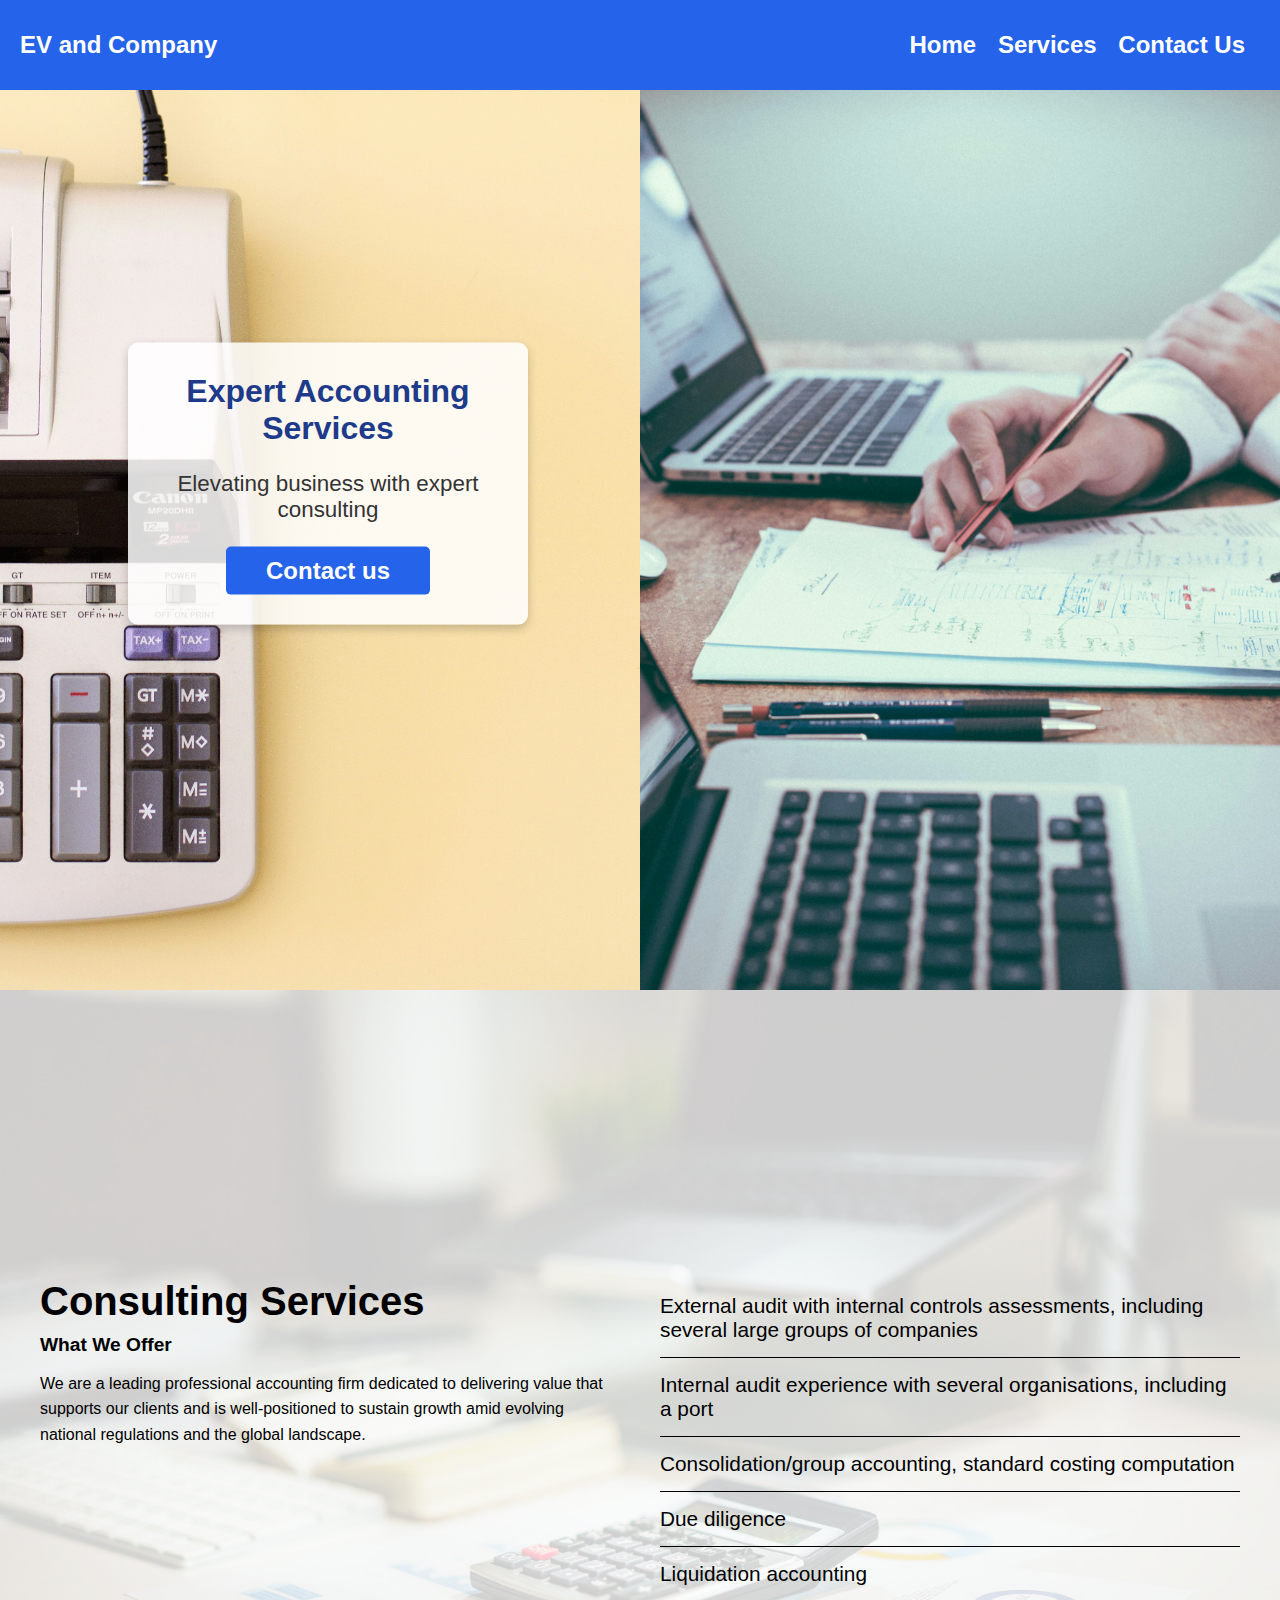
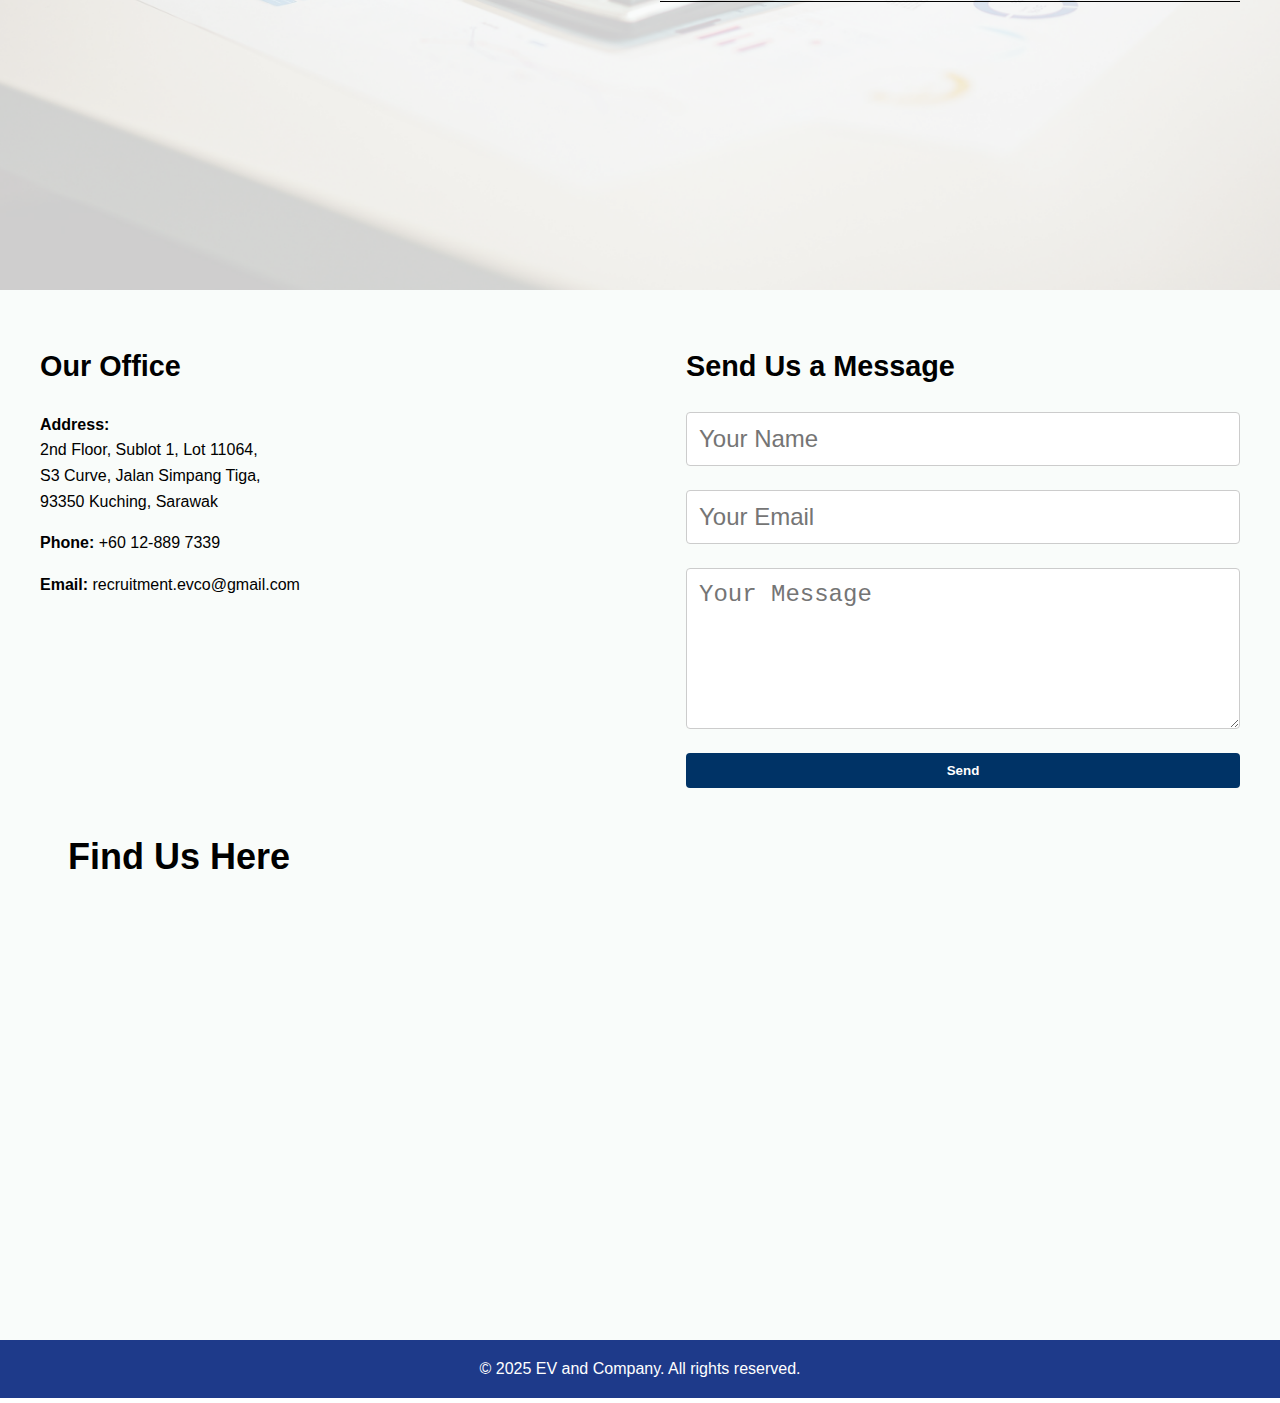
==== commit 828ea190: "Add files via upload" ====
--- a/index.html
+++ b/index.html
@@ -3,8 +3,14 @@
 <head>
   <meta charset="UTF-8" />
   <meta name="viewport" content="width=device-width, initial-scale=1.0" />
+  <meta name="description" content="EV and Company offers expert accounting and auditing services tailored for businesses across Malaysia.">
   <title>EV and Co</title>
   <link rel="stylesheet" href="styles.css" />
+  <style>
+    html {
+      scroll-behavior: smooth;
+    }
+  </style>
 </head>
 <body>
 
@@ -12,9 +18,9 @@
     <div class="brand">EV and Company</div>
     <div style="flex-grow: 1; display: flex; align-items: center; justify-content: center;"></div>
     <nav>
-        <a href="#home" style="margin-right: 15px;">Home</a>
-        <a href="#services" style="margin-right: 15px;">Services</a>
-        <a href="#contact" style="margin-right: 15px;">Contact Us</a>
+        <a href="#home">Home</a>
+        <a href="#services">Services</a>
+        <a href="#contact">Contact Us</a>
     </nav>
 </div>
 
@@ -24,21 +30,18 @@
       <p>Elevating business with expert consulting</p>
       <a href="#contact" class="button">Contact us</a>
     </div>
-  </div>
-
+</div>
 
 <div id="services" class="section section2">
-
   <div class="services-container">
     <div class="services-left">
       <h2>Consulting Services</h2>
-      <h4>What We Offer</h4>
+      <h3>What We Offer</h3>
       <p>
         We are a leading professional accounting firm dedicated to delivering value that supports our 
         clients and is well-positioned to sustain growth amid evolving national regulations and the global landscape.
       </p>
     </div>
-
     <div class="services-right">
       <div class="service-item">External audit with internal controls assessments, including several large groups of companies</div>
       <div class="service-item">Internal audit experience with several organisations, including a port</div>
@@ -64,15 +67,13 @@
     <div class="contact-form">
       <h2>Send Us a Message</h2>
       <form target="_blank" action="https://formsubmit.co/734df38cb997b7d463768e163d2e20a8" method="POST">
-        <!--honeypot-->
         <input type="text" name="_honey" style="display:none;">
-        <!--disable captcha-->
         <input type="hidden" name="_next" value="https://hakimilolw.github.io/TestWEb/">
+        <input type="hidden" name="_captcha" value="false">
 
-        <input type="hidden" name="_captcha" value="false">
-        <input type="text" name="name" class="form-control" placeholder="Your Name" required>
-        <input type="email" name="email" class="form-control" placeholder="Your Email" required>
-        <textarea name="message" rows="5" class="form-control" placeholder="Your Message" required></textarea>
+        <input type="text" name="name" class="form-control" placeholder="Your Name" aria-label="Your Name" required>
+        <input type="email" name="email" class="form-control" placeholder="Your Email" aria-label="Your Email" required>
+        <textarea name="message" rows="5" class="form-control" placeholder="Your Message" aria-label="Your Message" required></textarea>
         <button type="submit">Send</button>
       </form>
     </div>
@@ -86,9 +87,8 @@
   </section>
 </div>
 
-
 <div class="footer">
-    &copy; 2025 EV and Co. All rights reserved.
+  &copy; 2025 EV and Company. All rights reserved.
 </div>
 
 </body>
--- a/styles.css
+++ b/styles.css
@@ -1,269 +1,294 @@
 
-    * {
-      margin: 0;
-      padding: 0;
-      box-sizing: border-box;
-    }
-
-    body {
-      font-family: sans-serif;
-    }
-
-    .header {
-      height: 10vh;
-      background-color: #2563eb; 
-      color: white;
-      align-items: center;
-      display: flex; 
-      justify-content: space-between; 
-      font-size: 1.5rem;
-      font-weight: bold;
-    }
-    .brand {
-        font-weight: bold;
-        margin-left: 20px;
-      }
-    .header nav a {
-        color: white;
-        text-decoration: none;
-        font-size: 1.5rem;
-    }
-      
-    .header nav a:hover {
-        text-decoration: underline; 
-    }
-
-
-    .section {
-      height: 100vh;
-      display: flex;
-      align-items: center;
-      justify-content: center;
-      font-size: 1.5rem;
-    }
-
-    .section1 {
-        position: relative;
-        height: 100vh;
-        display: flex;
-        align-items: center;
-        justify-content: flex-start;
-        overflow: hidden;
-      }
-      
-      .section1::before,
-      .section1::after {
-        content: "";
-        position: absolute;
-        top: 0;
-        width: 50%;
-        height: 100%;
-        background-size: cover;
-        background-position: center;
-        background-repeat: no-repeat;
-        z-index: 0;
-      }
-      
-      .section1::before {
-        left: 0;
-        background-image: url('img/calc.jpg');
-      }
-      
-      .section1::after {
-        right: 0;
-        background-image: url('img/pic1.jpg');
-      }
-      
-      .section1-content {
-        position: absolute;
-        left: 10%;
-        top: 50%;
-        transform: translateY(-70%);
-        background-color: rgba(255, 255, 255, 0.85);
-        padding: 30px;
-        max-width: 400px;
-        border-radius: 10px;
-        box-shadow: 0 4px 10px rgba(0, 0, 0, 0.2);
-        text-align: center;
-        z-index: 1;
-      }
-      
-      .section1-content h1 {
-        font-size: 2rem;
-        margin-top: 10%;
-        margin-bottom: 20%;
-        color: #1e3a8a;
-      }
-      
-      .section1-content p {
-        font-size: 1.4rem;
-        margin-bottom: 20%;
-        color: #333;
-      }
-      
-      .section1-content a.button {
-        display: inline-block;
-        background-color: #2563eb;
-        color: white;
-        padding: 10px 40px;
-        text-decoration: none;
-        border-radius: 5px;
-        font-weight: bold;
-        transition: background-color 0.3s ease;
-      }
-      
-      .section1-content a.button:hover {
-        background-color: #1d4ed8;
-      }
-      
-
-      .section2 {
-        background-image: url('img/calc30.png');
-        display: flex;
-        background-size: cover;
-        background-position: center;
-        background-repeat: no-repeat;
-        justify-content: center;
-        padding: 60px 20px;
-      }
-      
-      .services-container {
-        display: flex;
-        flex-wrap: wrap;
-        max-width: 1200px;
-        width: 100%;
-        gap: 40px;
-      }
-      
-      .services-left {
-        flex: 1;
-        min-width: 300px;
-      }
-      
-      .services-left h2 {
-        font-size: 2.5rem;
-        margin-bottom: 10px;
-      }
-      
-      .services-left h4 {
-        margin-bottom: 15px;
-        font-weight: 600;
-        font-size: 1.2rem;
-      }
-      
-      .services-left p {
-        font-size: 1rem;
-        line-height: 1.6;
-      }
-      
-      .services-right {
-        flex: 1;
-        min-width: 300px;
-        display: flex;
-        flex-direction: column;
-        justify-content: center;
-      }
-      
-      .service-item {
-        font-size: 1.3rem;
-        font-weight: 500;
-        padding: 15px 0;
-        border-bottom: 1px solid #000;
-      }
-
-      .section3 {
-        background-color: #f9fcfa;
-        padding: 60px 20px;
-        display: flex;
-        flex-direction: column;
-        align-items: center;
-        justify-content: flex-start;
-      }
-      
-      
-      .contact-container {
-        display: flex;
-        flex-wrap: wrap;
-        gap: 3em;
-        max-width: 1200px;
-        width: 100%;
-        margin: 0 auto;
-      }
-      
-      .contact-info {
-        flex: 1;
-        min-width: 300px;
-      }
-      
-      .contact-info h2 {
-        font-size: 1.8rem;
-        margin-bottom: 1em;
-      }
-      
-      .contact-info p {
-        font-size: 1rem;
-        line-height: 1.6;
-        margin-bottom: 1em;
-      }
-      
-      .contact-form {
-        flex: 1;
-        min-width: 300px;
-        display: flex;
-        flex-direction: column;
-        align-items: flex-start;
-        padding-left: 20px;
-      }
-      
-      .contact-form h2 {
-        font-size: 1.8rem;
-        margin-bottom: 1em;
-        align-self: flex-start;
-      }
-      
-      .contact-form form {
-        width: 100%;
-        display: flex;
-        flex-direction: column;
-      }
-      
-      .contact-form input,
-      .contact-form textarea {
-        padding: 0.5em;
-        margin-bottom: 1em;
-        border: 1px solid #ccc;
-        border-radius: 4px;
-        font-size: 1em;
-        width: 100%;
-      }
-      
-      .contact-form button {
-        padding: 0.75em;
-        background-color: #003366;
-        color: white;
-        border: none;
-        border-radius: 4px;
-        font-weight: bold;
-        cursor: pointer;
-        transition: background-color 0.3s;
-      }
-      
-      .contact-form button:hover {
-        background-color: #00509e;
-      }
-      
-      .section3 iframe {
-        margin-top: 2em;
-        border: 0;
-        width: 100%;
-        height: 300px;
-      }
-
-    .footer {
-        text-align: center;
-        padding: 20px;
-        background-color: #1e3a8a; 
-        color: white;
-        font-size: 1rem;
-      }
-    +* {
+  margin: 0;
+  padding: 0;
+  box-sizing: border-box;
+}
+
+body {
+  font-family: sans-serif;
+}
+
+.header {
+  height: 10vh;
+  background-color: #2563eb; 
+  color: white;
+  align-items: center;
+  display: flex; 
+  justify-content: space-between; 
+  font-size: 1.5rem;
+  font-weight: bold;
+  padding: 0 20px;
+  flex-wrap: wrap;
+}
+.brand {
+    font-weight: bold;
+}
+.header nav a {
+    color: white;
+    text-decoration: none;
+    font-size: 1.5rem;
+    margin-right: 15px;
+}
+
+.header nav a:hover {
+    text-decoration: underline; 
+}
+
+.section {
+  min-height: 100vh;
+  display: flex;
+  align-items: center;
+  justify-content: center;
+  font-size: 1.5rem;
+}
+
+.section1 {
+    position: relative;
+    display: flex;
+    align-items: center;
+    justify-content: flex-start;
+    overflow: hidden;
+}
+
+.section1::before,
+.section1::after {
+  content: "";
+  position: absolute;
+  top: 0;
+  width: 50%;
+  height: 100%;
+  background-size: cover;
+  background-position: center;
+  background-repeat: no-repeat;
+  z-index: 0;
+}
+
+.section1::before {
+  left: 0;
+  background-image: url('img/calc.jpg');
+}
+
+.section1::after {
+  right: 0;
+  background-image: url('img/pic1.jpg');
+}
+
+.section1-content {
+  position: absolute;
+  left: 10%;
+  top: 50%;
+  transform: translateY(-70%);
+  background-color: rgba(255, 255, 255, 0.85);
+  padding: 30px;
+  max-width: 400px;
+  border-radius: 10px;
+  box-shadow: 0 4px 10px rgba(0, 0, 0, 0.2);
+  text-align: center;
+  z-index: 1;
+}
+
+.section1-content h1 {
+  font-size: 2rem;
+  margin-bottom: 1.5rem;
+  color: #1e3a8a;
+}
+
+.section1-content p {
+  font-size: 1.4rem;
+  margin-bottom: 1.5rem;
+  color: #333;
+}
+
+.section1-content a.button {
+  display: inline-block;
+  background-color: #2563eb;
+  color: white;
+  padding: 10px 40px;
+  text-decoration: none;
+  border-radius: 5px;
+  font-weight: bold;
+  transition: background-color 0.3s ease;
+}
+
+.section1-content a.button:hover {
+  background-color: #1d4ed8;
+}
+
+.section2 {
+  background-image: url('img/calc30.png');
+  display: flex;
+  background-size: cover;
+  background-position: center;
+  background-repeat: no-repeat;
+  justify-content: center;
+  padding: 60px 20px;
+}
+
+.services-container {
+  display: flex;
+  flex-wrap: wrap;
+  max-width: 1200px;
+  width: 100%;
+  gap: 40px;
+}
+
+.services-left {
+  flex: 1;
+  min-width: 300px;
+}
+
+.services-left h2 {
+  font-size: 2.5rem;
+  margin-bottom: 10px;
+}
+
+.services-left h3 {
+  margin-bottom: 15px;
+  font-weight: 600;
+  font-size: 1.2rem;
+}
+
+.services-left p {
+  font-size: 1rem;
+  line-height: 1.6;
+}
+
+.services-right {
+  flex: 1;
+  min-width: 300px;
+  display: flex;
+  flex-direction: column;
+  justify-content: center;
+}
+
+.service-item {
+  font-size: 1.3rem;
+  font-weight: 500;
+  padding: 15px 0;
+  border-bottom: 1px solid #000;
+}
+
+.section3 {
+  background-color: #f9fcfa;
+  padding: 60px 20px;
+  display: flex;
+  flex-direction: column;
+  align-items: center;
+  justify-content: flex-start;
+}
+
+.contact-container {
+  display: flex;
+  flex-wrap: wrap;
+  gap: 3em;
+  max-width: 1200px;
+  width: 100%;
+  margin: 0 auto;
+}
+
+.contact-info {
+  flex: 1;
+  min-width: 300px;
+}
+
+.contact-info h2 {
+  font-size: 1.8rem;
+  margin-bottom: 1em;
+}
+
+.contact-info p {
+  font-size: 1rem;
+  line-height: 1.6;
+  margin-bottom: 1em;
+}
+
+.contact-form {
+  flex: 1;
+  min-width: 300px;
+  display: flex;
+  flex-direction: column;
+  align-items: flex-start;
+  padding-left: 20px;
+}
+
+.contact-form h2 {
+  font-size: 1.8rem;
+  margin-bottom: 1em;
+  align-self: flex-start;
+}
+
+.contact-form form {
+  width: 100%;
+  display: flex;
+  flex-direction: column;
+}
+
+.contact-form input,
+.contact-form textarea {
+  padding: 0.5em;
+  margin-bottom: 1em;
+  border: 1px solid #ccc;
+  border-radius: 4px;
+  font-size: 1em;
+  width: 100%;
+}
+
+.contact-form button {
+  padding: 0.75em;
+  background-color: #003366;
+  color: white;
+  border: none;
+  border-radius: 4px;
+  font-weight: bold;
+  cursor: pointer;
+  transition: background-color 0.3s, transform 0.1s;
+}
+
+.contact-form button:hover {
+  background-color: #00509e;
+}
+
+.contact-form button:active {
+  transform: scale(0.98);
+}
+
+.section3 iframe {
+  margin-top: 2em;
+  border: 0;
+  width: 100%;
+  height: 300px;
+}
+
+.footer {
+  text-align: center;
+  padding: 20px;
+  background-color: #1e3a8a; 
+  color: white;
+  font-size: 1rem;
+}
+
+@media (max-width: 768px) {
+  .header {
+    flex-direction: column;
+    height: auto;
+    padding: 10px;
+    text-align: center;
+  }
+
+  .header nav {
+    margin-top: 10px;
+  }
+
+  .services-container,
+  .contact-container {
+    flex-direction: column;
+    gap: 2em;
+  }
+
+  .section1-content {
+    left: 50%;
+    transform: translate(-50%, -70%);
+    max-width: 90%;
+  }
+}
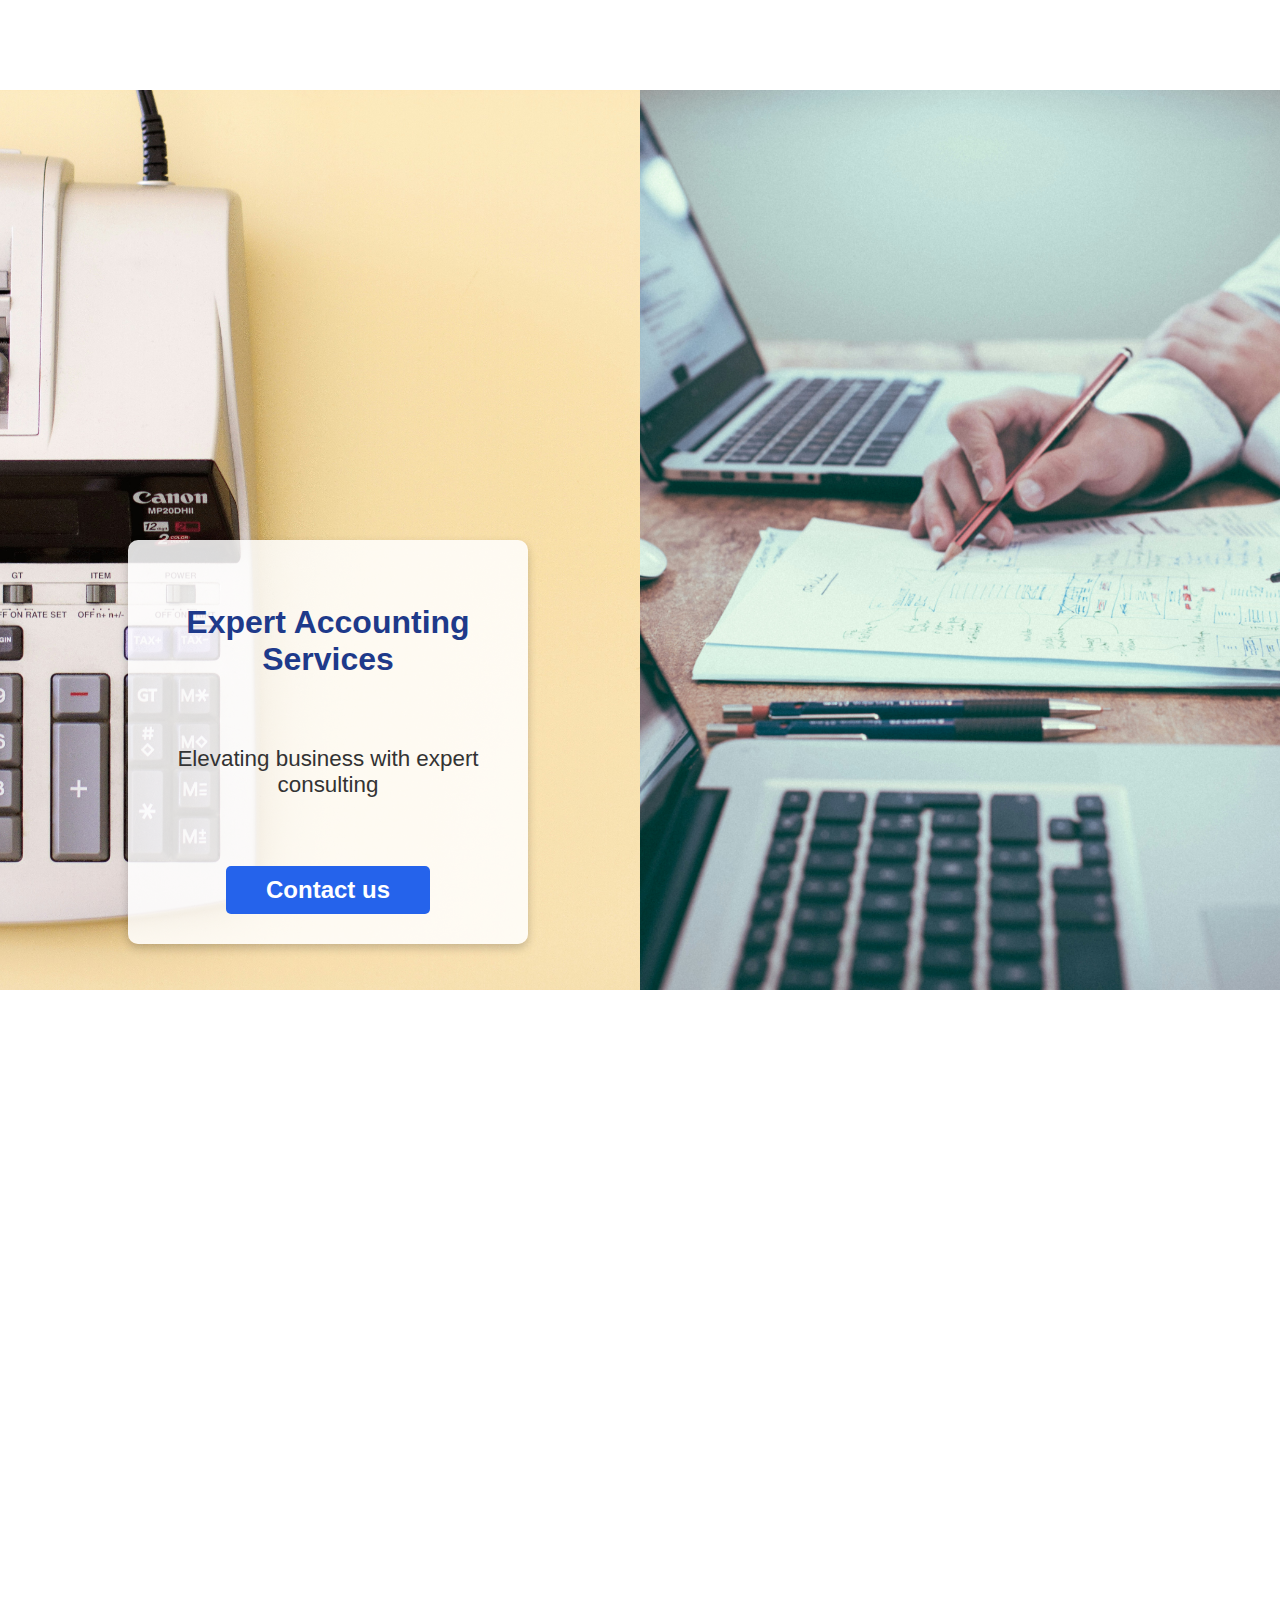
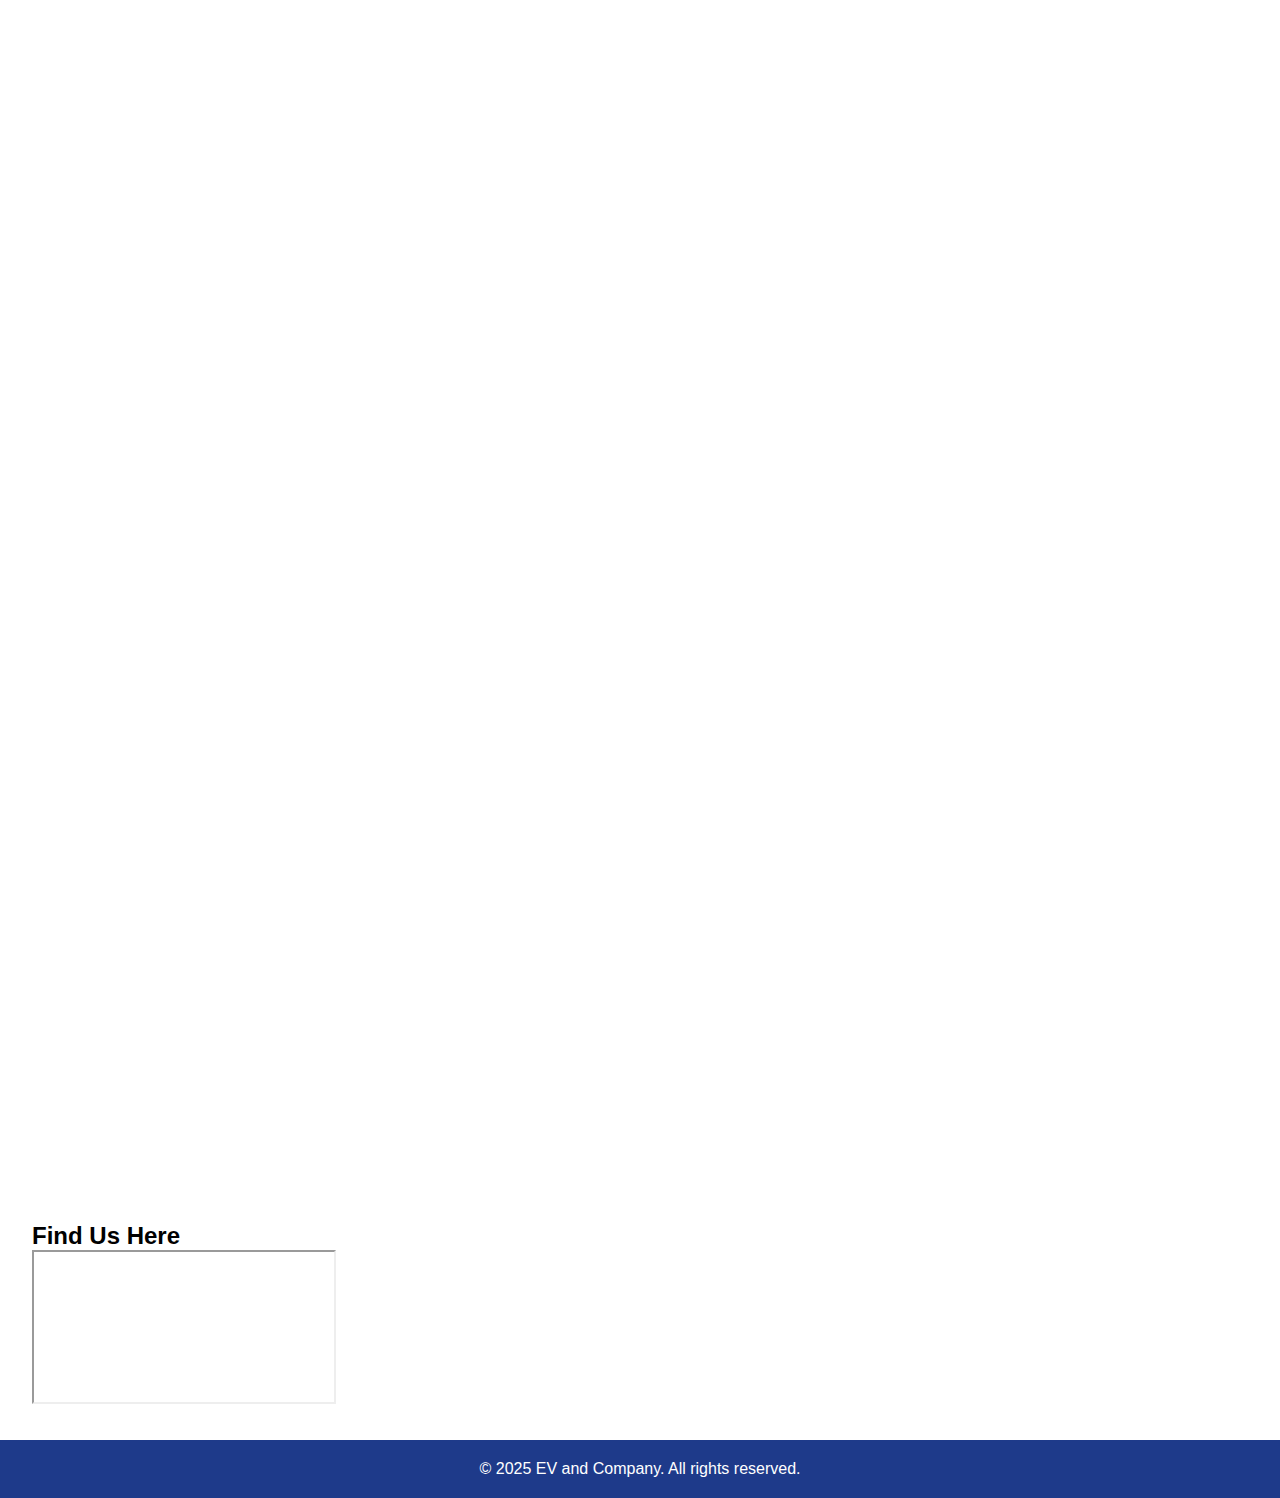
==== commit db638860: "" ====
--- a/index.html
+++ b/index.html
@@ -1,95 +1,157 @@
 <!DOCTYPE html>
 <html lang="en">
-<head>
-  <meta charset="UTF-8" />
-  <meta name="viewport" content="width=device-width, initial-scale=1.0" />
-  <meta name="description" content="EV and Company offers expert accounting and auditing services tailored for businesses across Malaysia.">
-  <title>EV and Co</title>
-  <link rel="stylesheet" href="styles.css" />
+ <head>
+  <meta charset="utf-8"/>
+  <meta content="width=device-width, initial-scale=1.0" name="viewport"/>
+  <meta content="EV and Company offers expert accounting and auditing services tailored for businesses across Malaysia." name="description"/>
+  <title>
+   EV and Co
+  </title>
+  <link href="styles.css" rel="stylesheet"/>
   <style>
-    html {
+   html {
       scroll-behavior: smooth;
     }
   </style>
-</head>
-<body>
-
-<div class="header">
-    <div class="brand">EV and Company</div>
-    <div style="flex-grow: 1; display: flex; align-items: center; justify-content: center;"></div>
-    <nav>
-        <a href="#home">Home</a>
-        <a href="#services">Services</a>
-        <a href="#contact">Contact Us</a>
-    </nav>
-</div>
-
-<div id="home" class="section section1">
-    <div class="section1-content">
-      <h1>Expert Accounting Services</h1>
-      <p>Elevating business with expert consulting</p>
-      <a href="#contact" class="button">Contact us</a>
-    </div>
-</div>
-
-<div id="services" class="section section2">
-  <div class="services-container">
+ </head>
+ <body>
+  <div class="header">
+   <div class="brand">
+    EV and Company
+   </div>
+   <div style="flex-grow: 1; display: flex; align-items: center; justify-content: center;">
+   </div>
+   <nav>
+    <a href="#home">
+     Home
+    </a>
+    <a href="#services">
+     Services
+    </a>
+    <a href="#contact">
+     Contact Us
+    </a>
+   </nav>
+  </div>
+  <div class="section section1 animate" id="home">
+   <div class="section1-content animate">
+    <h1>
+     Expert Accounting Services
+    </h1>
+    <p>
+     Elevating business with expert consulting
+    </p>
+    <a class="button" href="#contact">
+     Contact us
+    </a>
+   </div>
+  </div>
+  <div class="section section2 animate" id="services">
+   <div class="services-container animate">
     <div class="services-left">
-      <h2>Consulting Services</h2>
-      <h3>What We Offer</h3>
-      <p>
-        We are a leading professional accounting firm dedicated to delivering value that supports our 
+     <h2>
+      Consulting Services
+     </h2>
+     <h3>
+      What We Offer
+     </h3>
+     <p>
+      We are a leading professional accounting firm dedicated to delivering value that supports our 
         clients and is well-positioned to sustain growth amid evolving national regulations and the global landscape.
-      </p>
+     </p>
     </div>
     <div class="services-right">
-      <div class="service-item">External audit with internal controls assessments, including several large groups of companies</div>
-      <div class="service-item">Internal audit experience with several organisations, including a port</div>
-      <div class="service-item">Consolidation/group accounting, standard costing computation</div>
-      <div class="service-item">Due diligence</div>
-      <div class="service-item">Liquidation accounting</div>
+     <div class="service-item">
+      External audit with internal controls assessments, including several large groups of companies
+     </div>
+     <div class="service-item">
+      Internal audit experience with several organisations, including a port
+     </div>
+     <div class="service-item">
+      Consolidation/group accounting, standard costing computation
+     </div>
+     <div class="service-item">
+      Due diligence
+     </div>
+     <div class="service-item">
+      Liquidation accounting
+     </div>
     </div>
+   </div>
   </div>
-</div>
+  <div class="section section3 animate" id="contact">
+   <section class="contact-container animate">
+    <div class="contact-info">
+     <h2>
+      Our Office
+     </h2>
+     <p>
+      <strong>
+       Address:
+      </strong>
+      <br/>
+      2nd Floor, Sublot 1, Lot 11064,
+      <br/>
+      S3 Curve, Jalan Simpang Tiga,
+      <br/>
+      93350 Kuching, Sarawak
+     </p>
+     <p>
+      <strong>
+       Phone:
+      </strong>
+      +60 12-889 7339
+     </p>
+     <p>
+      <strong>
+       Email:
+      </strong>
+      recruitment.evco@gmail.com
+     </p>
+    </div>
+    <div class="contact-form">
+     <h2>
+      Send Us a Message
+     </h2>
+     <form action="https://formsubmit.co/734df38cb997b7d463768e163d2e20a8" method="POST" target="_blank">
+      <input name="_honey" style="display:none;" type="text"/>
+      <input name="_next" type="hidden" value="https://hakimilolw.github.io/TestWEb/"/>
+      <input name="_captcha" type="hidden" value="false"/>
+      <input aria-label="Your Name" class="form-control" name="name" placeholder="Your Name" required="" type="text"/>
+      <input aria-label="Your Email" class="form-control" name="email" placeholder="Your Email" required="" type="email"/>
+      <textarea aria-label="Your Message" class="form-control" name="message" placeholder="Your Message" required="" rows="5"></textarea>
+      <button type="submit">
+       Send
+      </button>
+     </form>
+    </div>
+   </section>
+  </div>
+  <section style="padding: 2em; width: 100%;">
+   <h2>
+    Find Us Here
+   </h2>
+   <iframe src="https://www.google.com/maps/embed?pb=!1m18!1m12!1m3!1d3988.3783473060157!2d110.3546988!3d1.5393994000000002!2m3!1f0!2f0!3f0!3m2!1i1024!2i768!4f13.1!3m3!1m2!1s0x31fba79f5593677b%3A0x28e60240facee569!2sE.V.%20and%20Company%20Chartered%20Accountants%20(NF1266%20or%20Bnr%2099688)!5e0!3m2!1sen!2smy!4v1744379084674!5m2!1sen!2smy">
+   </iframe>
+  </section>
+  <div class="footer">
+   &copy; 2025 EV and Company. All rights reserved.
+  </div>
+  <script>
+   const animateOnScroll = () => {
+    const elements = document.querySelectorAll('.animate');
+    const triggerBottom = window.innerHeight * 0.85;
 
-<div id="contact" class="section section3">
-  <section class="contact-container">
-    <div class="contact-info">
-      <h2>Our Office</h2>
-      <p><strong>Address:</strong><br>
-      2nd Floor, Sublot 1, Lot 11064,<br>
-      S3 Curve, Jalan Simpang Tiga,<br>
-      93350 Kuching, Sarawak</p>
-      <p><strong>Phone:</strong> +60 12-889 7339</p>
-      <p><strong>Email:</strong> recruitment.evco@gmail.com</p>
-    </div>
+    elements.forEach(el => {
+      const boxTop = el.getBoundingClientRect().top;
+      if (boxTop < triggerBottom) {
+        el.classList.add('visible');
+      }
+    });
+  };
 
-    <div class="contact-form">
-      <h2>Send Us a Message</h2>
-      <form target="_blank" action="https://formsubmit.co/734df38cb997b7d463768e163d2e20a8" method="POST">
-        <input type="text" name="_honey" style="display:none;">
-        <input type="hidden" name="_next" value="https://hakimilolw.github.io/TestWEb/">
-        <input type="hidden" name="_captcha" value="false">
-
-        <input type="text" name="name" class="form-control" placeholder="Your Name" aria-label="Your Name" required>
-        <input type="email" name="email" class="form-control" placeholder="Your Email" aria-label="Your Email" required>
-        <textarea name="message" rows="5" class="form-control" placeholder="Your Message" aria-label="Your Message" required></textarea>
-        <button type="submit">Send</button>
-      </form>
-    </div>
-  </section>
-
-  <section style="padding: 2em; width: 100%;">
-    <h2>Find Us Here</h2>
-    <iframe 
-      src="https://www.google.com/maps/embed?pb=!1m18!1m12!1m3!1d3988.3783473060157!2d110.3546988!3d1.5393994000000002!2m3!1f0!2f0!3f0!3m2!1i1024!2i768!4f13.1!3m3!1m2!1s0x31fba79f5593677b%3A0x28e60240facee569!2sE.V.%20and%20Company%20Chartered%20Accountants%20(NF1266%20or%20Bnr%2099688)!5e0!3m2!1sen!2smy!4v1744379084674!5m2!1sen!2smy">
-    </iframe>
-  </section>
-</div>
-
-<div class="footer">
-  &copy; 2025 EV and Company. All rights reserved.
-</div>
-
-</body>
+  window.addEventListener('scroll', animateOnScroll);
+  window.addEventListener('load', animateOnScroll);
+  </script>
+ </body>
 </html>
--- a/styles.css
+++ b/styles.css
@@ -1,4 +1,3 @@
-
 * {
   margin: 0;
   padding: 0;
@@ -11,44 +10,46 @@
 
 .header {
   height: 10vh;
-  background-color: #2563eb; 
+  background-color: #2563eb;
   color: white;
   align-items: center;
-  display: flex; 
-  justify-content: space-between; 
+  display: flex;
+  justify-content: space-between;
   font-size: 1.5rem;
   font-weight: bold;
-  padding: 0 20px;
   flex-wrap: wrap;
 }
 .brand {
-    font-weight: bold;
+  font-weight: bold;
+  margin-left: 20px;
 }
 .header nav a {
-    color: white;
-    text-decoration: none;
-    font-size: 1.5rem;
-    margin-right: 15px;
+  color: white;
+  text-decoration: none;
+  font-size: 1.5rem;
+  margin-right: 15px;
 }
 
 .header nav a:hover {
-    text-decoration: underline; 
+  text-decoration: underline;
 }
 
 .section {
-  min-height: 100vh;
   display: flex;
   align-items: center;
   justify-content: center;
   font-size: 1.5rem;
-}
-
+  padding: 40px 20px;
+}
+
+/* --- Section 1 with background images --- */
 .section1 {
-    position: relative;
-    display: flex;
-    align-items: center;
-    justify-content: flex-start;
-    overflow: hidden;
+  position: relative;
+  height: 100vh;
+  display: flex;
+  align-items: center;
+  justify-content: flex-start;
+  overflow: hidden;
 }
 
 .section1::before,
@@ -90,13 +91,14 @@
 
 .section1-content h1 {
   font-size: 2rem;
-  margin-bottom: 1.5rem;
+  margin-top: 10%;
+  margin-bottom: 20%;
   color: #1e3a8a;
 }
 
 .section1-content p {
   font-size: 1.4rem;
-  margin-bottom: 1.5rem;
+  margin-bottom: 20%;
   color: #333;
 }
 
@@ -115,12 +117,14 @@
   background-color: #1d4ed8;
 }
 
+/* --- Section 2 --- */
 .section2 {
   background-image: url('img/calc30.png');
-  display: flex;
   background-size: cover;
   background-position: center;
   background-repeat: no-repeat;
+  display: flex;
+  height: 100vh;
   justify-content: center;
   padding: 60px 20px;
 }
@@ -143,7 +147,7 @@
   margin-bottom: 10px;
 }
 
-.services-left h3 {
+.services-left h4 {
   margin-bottom: 15px;
   font-weight: 600;
   font-size: 1.2rem;
@@ -169,10 +173,12 @@
   border-bottom: 1px solid #000;
 }
 
+/* --- Section 3 --- */
 .section3 {
   background-color: #f9fcfa;
   padding: 60px 20px;
   display: flex;
+  height: 100vh;
   flex-direction: column;
   align-items: center;
   justify-content: flex-start;
@@ -242,15 +248,11 @@
   border-radius: 4px;
   font-weight: bold;
   cursor: pointer;
-  transition: background-color 0.3s, transform 0.1s;
+  transition: background-color 0.3s;
 }
 
 .contact-form button:hover {
   background-color: #00509e;
-}
-
-.contact-form button:active {
-  transform: scale(0.98);
 }
 
 .section3 iframe {
@@ -260,35 +262,88 @@
   height: 300px;
 }
 
+/* --- Footer --- */
 .footer {
   text-align: center;
   padding: 20px;
-  background-color: #1e3a8a; 
+  background-color: #1e3a8a;
   color: white;
   font-size: 1rem;
 }
 
+/* === Responsive Adjustments === */
 @media (max-width: 768px) {
   .header {
     flex-direction: column;
     height: auto;
     padding: 10px;
-    text-align: center;
   }
 
   .header nav {
     margin-top: 10px;
   }
 
-  .services-container,
+  .section1::before {
+    width: 100%;
+    background-position: center center;
+  }
+
+  .section1::after {
+    content: none !important;
+  }
+
+  .section1-content {
+    left: 50%;
+    transform: translate(-50%, -50%);
+    max-width: 90%;
+  }
+
+  .services-container {
+    flex-direction: column;
+  }
+
   .contact-container {
     flex-direction: column;
-    gap: 2em;
-  }
-
-  .section1-content {
-    left: 50%;
-    transform: translate(-50%, -70%);
-    max-width: 90%;
-  }
-}
+    padding: 0;
+  }
+
+  .contact-form {
+    padding-left: 0;
+  }
+}
+
+/* === Smooth Animations === */
+.animate {
+  opacity: 0;
+  transform: translateY(40px);
+  transition: opacity 0.8s ease-out, transform 0.8s ease-out;
+}
+
+.animate.visible {
+  opacity: 1;
+  transform: translateY(0);
+}
+
+.section1-content a.button {
+  transition: transform 0.3s ease, background-color 0.3s ease;
+}
+
+.section1-content a.button:hover {
+  transform: translateY(-3px);
+}
+
+.header {
+  animation: slideDown 1s ease-out forwards;
+  opacity: 0;
+}
+
+@keyframes slideDown {
+  from {
+    transform: translateY(-100%);
+    opacity: 0;
+  }
+  to {
+    transform: translateY(0);
+    opacity: 1;
+  }
+}
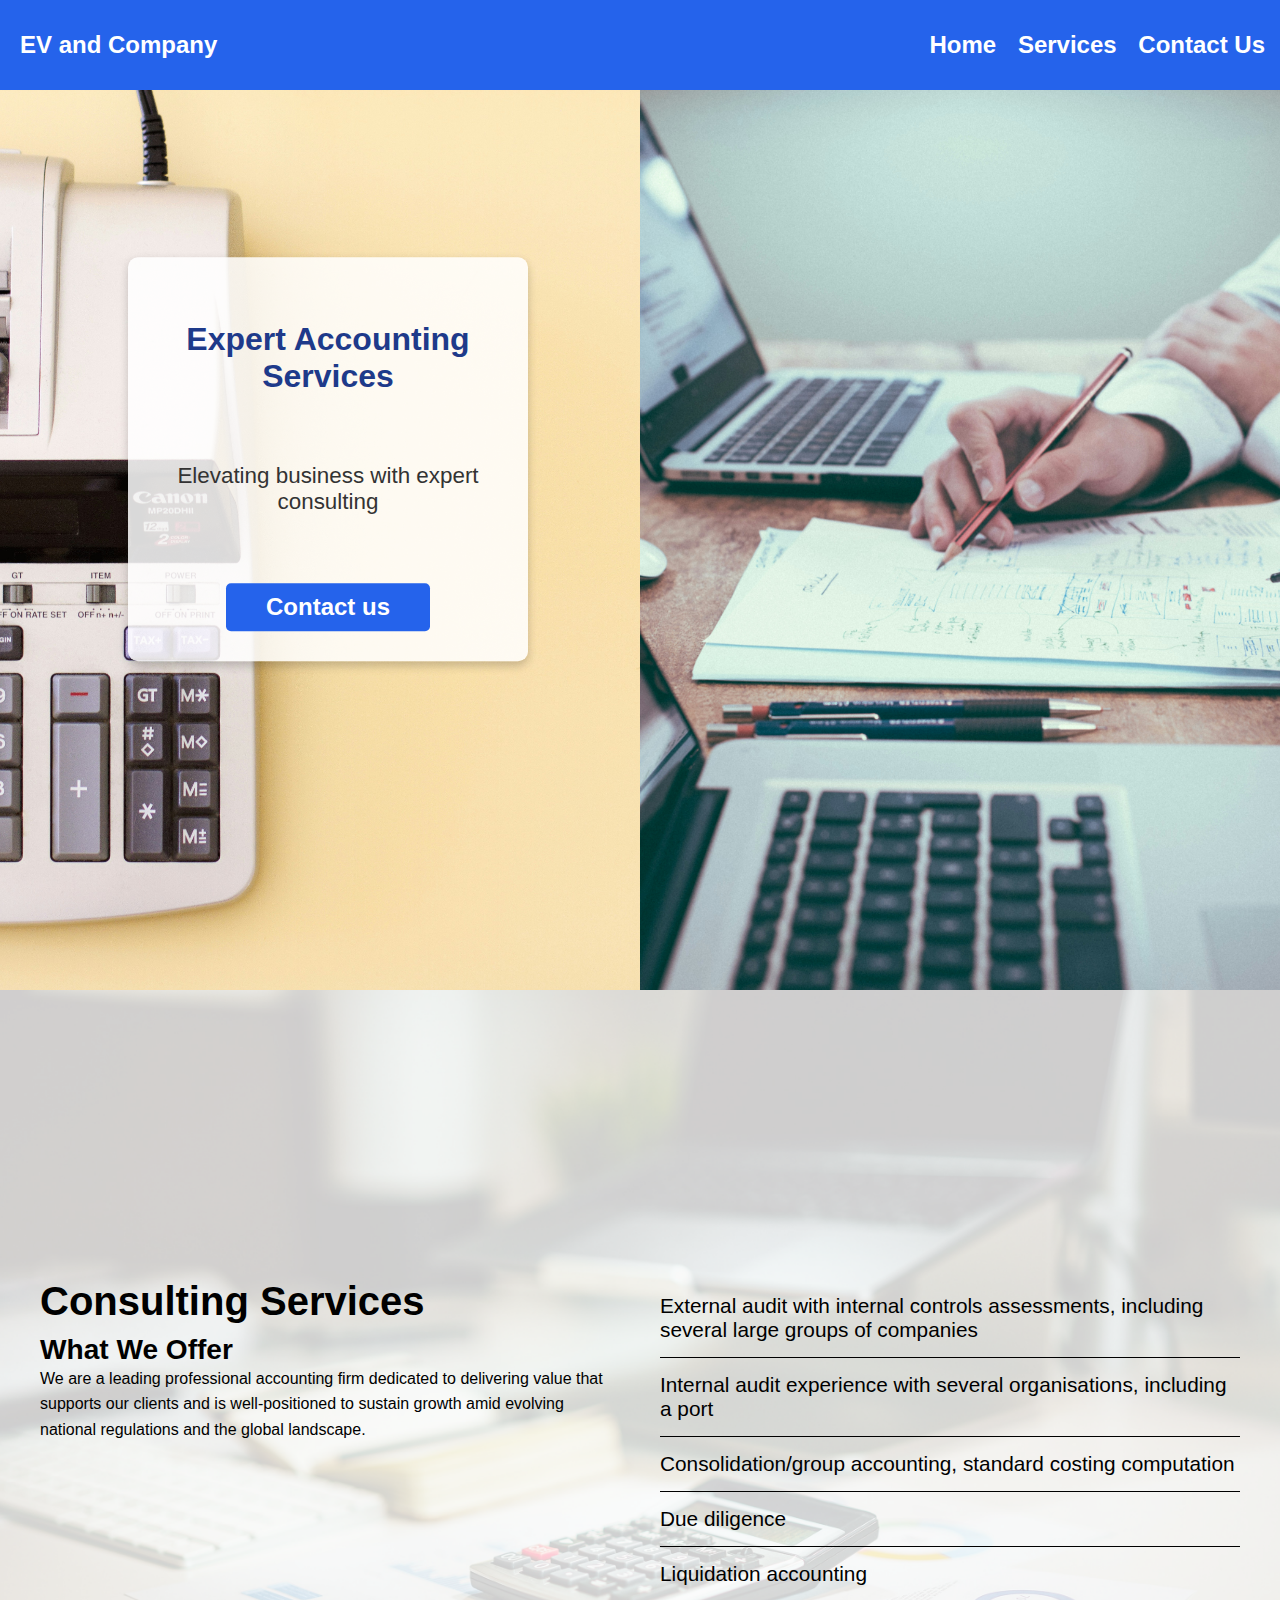
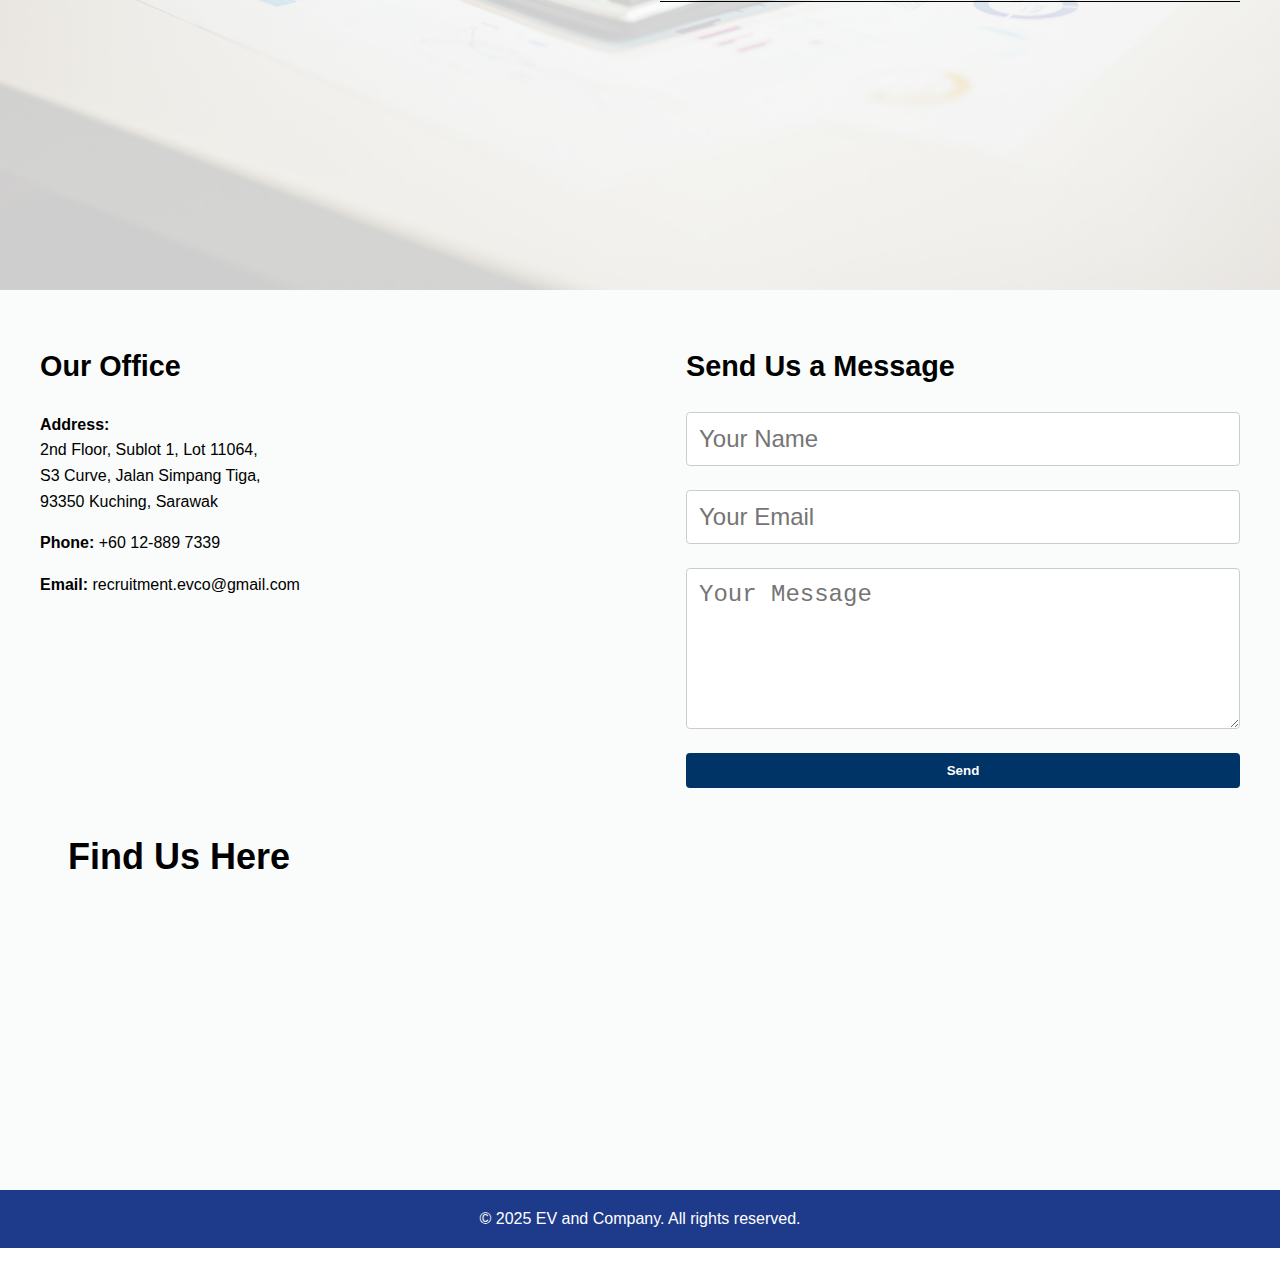
==== commit b852ed74: "a" ====
--- a/index.html
+++ b/index.html
@@ -1,157 +1,95 @@
 <!DOCTYPE html>
 <html lang="en">
- <head>
-  <meta charset="utf-8"/>
-  <meta content="width=device-width, initial-scale=1.0" name="viewport"/>
-  <meta content="EV and Company offers expert accounting and auditing services tailored for businesses across Malaysia." name="description"/>
-  <title>
-   EV and Co
-  </title>
-  <link href="styles.css" rel="stylesheet"/>
+<head>
+  <meta charset="UTF-8" />
+  <meta name="viewport" content="width=device-width, initial-scale=1.0" />
+  <meta name="description" content="EV and Company offers expert accounting and auditing services tailored for businesses across Malaysia.">
+  <title>EV and Co</title>
+  <link rel="stylesheet" href="styles.css" />
   <style>
-   html {
+    html {
       scroll-behavior: smooth;
     }
   </style>
- </head>
- <body>
-  <div class="header">
-   <div class="brand">
-    EV and Company
-   </div>
-   <div style="flex-grow: 1; display: flex; align-items: center; justify-content: center;">
-   </div>
-   <nav>
-    <a href="#home">
-     Home
-    </a>
-    <a href="#services">
-     Services
-    </a>
-    <a href="#contact">
-     Contact Us
-    </a>
-   </nav>
-  </div>
-  <div class="section section1 animate" id="home">
-   <div class="section1-content animate">
-    <h1>
-     Expert Accounting Services
-    </h1>
-    <p>
-     Elevating business with expert consulting
-    </p>
-    <a class="button" href="#contact">
-     Contact us
-    </a>
-   </div>
-  </div>
-  <div class="section section2 animate" id="services">
-   <div class="services-container animate">
+</head>
+<body>
+
+<div class="header">
+    <div class="brand">EV and Company</div>
+    <div style="flex-grow: 1; display: flex; align-items: center; justify-content: center;"></div>
+    <nav>
+        <a href="#home">Home</a>
+        <a href="#services">Services</a>
+        <a href="#contact">Contact Us</a>
+    </nav>
+</div>
+
+<div id="home" class="section section1">
+    <div class="section1-content">
+      <h1>Expert Accounting Services</h1>
+      <p>Elevating business with expert consulting</p>
+      <a href="#contact" class="button">Contact us</a>
+    </div>
+</div>
+
+<div id="services" class="section section2">
+  <div class="services-container">
     <div class="services-left">
-     <h2>
-      Consulting Services
-     </h2>
-     <h3>
-      What We Offer
-     </h3>
-     <p>
-      We are a leading professional accounting firm dedicated to delivering value that supports our 
+      <h2>Consulting Services</h2>
+      <h3>What We Offer</h3>
+      <p>
+        We are a leading professional accounting firm dedicated to delivering value that supports our 
         clients and is well-positioned to sustain growth amid evolving national regulations and the global landscape.
-     </p>
+      </p>
     </div>
     <div class="services-right">
-     <div class="service-item">
-      External audit with internal controls assessments, including several large groups of companies
-     </div>
-     <div class="service-item">
-      Internal audit experience with several organisations, including a port
-     </div>
-     <div class="service-item">
-      Consolidation/group accounting, standard costing computation
-     </div>
-     <div class="service-item">
-      Due diligence
-     </div>
-     <div class="service-item">
-      Liquidation accounting
-     </div>
+      <div class="service-item">External audit with internal controls assessments, including several large groups of companies</div>
+      <div class="service-item">Internal audit experience with several organisations, including a port</div>
+      <div class="service-item">Consolidation/group accounting, standard costing computation</div>
+      <div class="service-item">Due diligence</div>
+      <div class="service-item">Liquidation accounting</div>
     </div>
-   </div>
   </div>
-  <div class="section section3 animate" id="contact">
-   <section class="contact-container animate">
+</div>
+
+<div id="contact" class="section section3">
+  <section class="contact-container">
     <div class="contact-info">
-     <h2>
-      Our Office
-     </h2>
-     <p>
-      <strong>
-       Address:
-      </strong>
-      <br/>
-      2nd Floor, Sublot 1, Lot 11064,
-      <br/>
-      S3 Curve, Jalan Simpang Tiga,
-      <br/>
-      93350 Kuching, Sarawak
-     </p>
-     <p>
-      <strong>
-       Phone:
-      </strong>
-      +60 12-889 7339
-     </p>
-     <p>
-      <strong>
-       Email:
-      </strong>
-      recruitment.evco@gmail.com
-     </p>
+      <h2>Our Office</h2>
+      <p><strong>Address:</strong><br>
+      2nd Floor, Sublot 1, Lot 11064,<br>
+      S3 Curve, Jalan Simpang Tiga,<br>
+      93350 Kuching, Sarawak</p>
+      <p><strong>Phone:</strong> +60 12-889 7339</p>
+      <p><strong>Email:</strong> recruitment.evco@gmail.com</p>
     </div>
+
     <div class="contact-form">
-     <h2>
-      Send Us a Message
-     </h2>
-     <form action="https://formsubmit.co/734df38cb997b7d463768e163d2e20a8" method="POST" target="_blank">
-      <input name="_honey" style="display:none;" type="text"/>
-      <input name="_next" type="hidden" value="https://hakimilolw.github.io/TestWEb/"/>
-      <input name="_captcha" type="hidden" value="false"/>
-      <input aria-label="Your Name" class="form-control" name="name" placeholder="Your Name" required="" type="text"/>
-      <input aria-label="Your Email" class="form-control" name="email" placeholder="Your Email" required="" type="email"/>
-      <textarea aria-label="Your Message" class="form-control" name="message" placeholder="Your Message" required="" rows="5"></textarea>
-      <button type="submit">
-       Send
-      </button>
-     </form>
+      <h2>Send Us a Message</h2>
+      <form target="_blank" action="https://formsubmit.co/734df38cb997b7d463768e163d2e20a8" method="POST">
+        <input type="text" name="_honey" style="display:none;">
+        <input type="hidden" name="_next" value="https://hakimilolw.github.io/TestWEb/">
+        <input type="hidden" name="_captcha" value="false">
+
+        <input type="text" name="name" class="form-control" placeholder="Your Name" aria-label="Your Name" required>
+        <input type="email" name="email" class="form-control" placeholder="Your Email" aria-label="Your Email" required>
+        <textarea name="message" rows="5" class="form-control" placeholder="Your Message" aria-label="Your Message" required></textarea>
+        <button type="submit">Send</button>
+      </form>
     </div>
-   </section>
-  </div>
+  </section>
+
   <section style="padding: 2em; width: 100%;">
-   <h2>
-    Find Us Here
-   </h2>
-   <iframe src="https://www.google.com/maps/embed?pb=!1m18!1m12!1m3!1d3988.3783473060157!2d110.3546988!3d1.5393994000000002!2m3!1f0!2f0!3f0!3m2!1i1024!2i768!4f13.1!3m3!1m2!1s0x31fba79f5593677b%3A0x28e60240facee569!2sE.V.%20and%20Company%20Chartered%20Accountants%20(NF1266%20or%20Bnr%2099688)!5e0!3m2!1sen!2smy!4v1744379084674!5m2!1sen!2smy">
-   </iframe>
+    <h2>Find Us Here</h2>
+    <iframe 
+      src="https://www.google.com/maps/embed?pb=!1m18!1m12!1m3!1d3988.3783473060157!2d110.3546988!3d1.5393994000000002!2m3!1f0!2f0!3f0!3m2!1i1024!2i768!4f13.1!3m3!1m2!1s0x31fba79f5593677b%3A0x28e60240facee569!2sE.V.%20and%20Company%20Chartered%20Accountants%20(NF1266%20or%20Bnr%2099688)!5e0!3m2!1sen!2smy!4v1744379084674!5m2!1sen!2smy">
+    </iframe>
   </section>
-  <div class="footer">
-   &copy; 2025 EV and Company. All rights reserved.
-  </div>
-  <script>
-   const animateOnScroll = () => {
-    const elements = document.querySelectorAll('.animate');
-    const triggerBottom = window.innerHeight * 0.85;
+</div>
 
-    elements.forEach(el => {
-      const boxTop = el.getBoundingClientRect().top;
-      if (boxTop < triggerBottom) {
-        el.classList.add('visible');
-      }
-    });
-  };
+<div class="footer">
+  &copy; 2025 EV and Company. All rights reserved.
+</div>
 
-  window.addEventListener('scroll', animateOnScroll);
-  window.addEventListener('load', animateOnScroll);
-  </script>
- </body>
+</body>
 </html>
--- a/styles.css
+++ b/styles.css
@@ -124,9 +124,9 @@
   background-position: center;
   background-repeat: no-repeat;
   display: flex;
-  height: 100vh;
   justify-content: center;
   padding: 60px 20px;
+  height: 100vh;
 }
 
 .services-container {
@@ -178,10 +178,10 @@
   background-color: #f9fcfa;
   padding: 60px 20px;
   display: flex;
-  height: 100vh;
   flex-direction: column;
   align-items: center;
   justify-content: flex-start;
+  height: 100vh;
 }
 
 .contact-container {
@@ -311,39 +311,3 @@
     padding-left: 0;
   }
 }
-
-/* === Smooth Animations === */
-.animate {
-  opacity: 0;
-  transform: translateY(40px);
-  transition: opacity 0.8s ease-out, transform 0.8s ease-out;
-}
-
-.animate.visible {
-  opacity: 1;
-  transform: translateY(0);
-}
-
-.section1-content a.button {
-  transition: transform 0.3s ease, background-color 0.3s ease;
-}
-
-.section1-content a.button:hover {
-  transform: translateY(-3px);
-}
-
-.header {
-  animation: slideDown 1s ease-out forwards;
-  opacity: 0;
-}
-
-@keyframes slideDown {
-  from {
-    transform: translateY(-100%);
-    opacity: 0;
-  }
-  to {
-    transform: translateY(0);
-    opacity: 1;
-  }
-}
